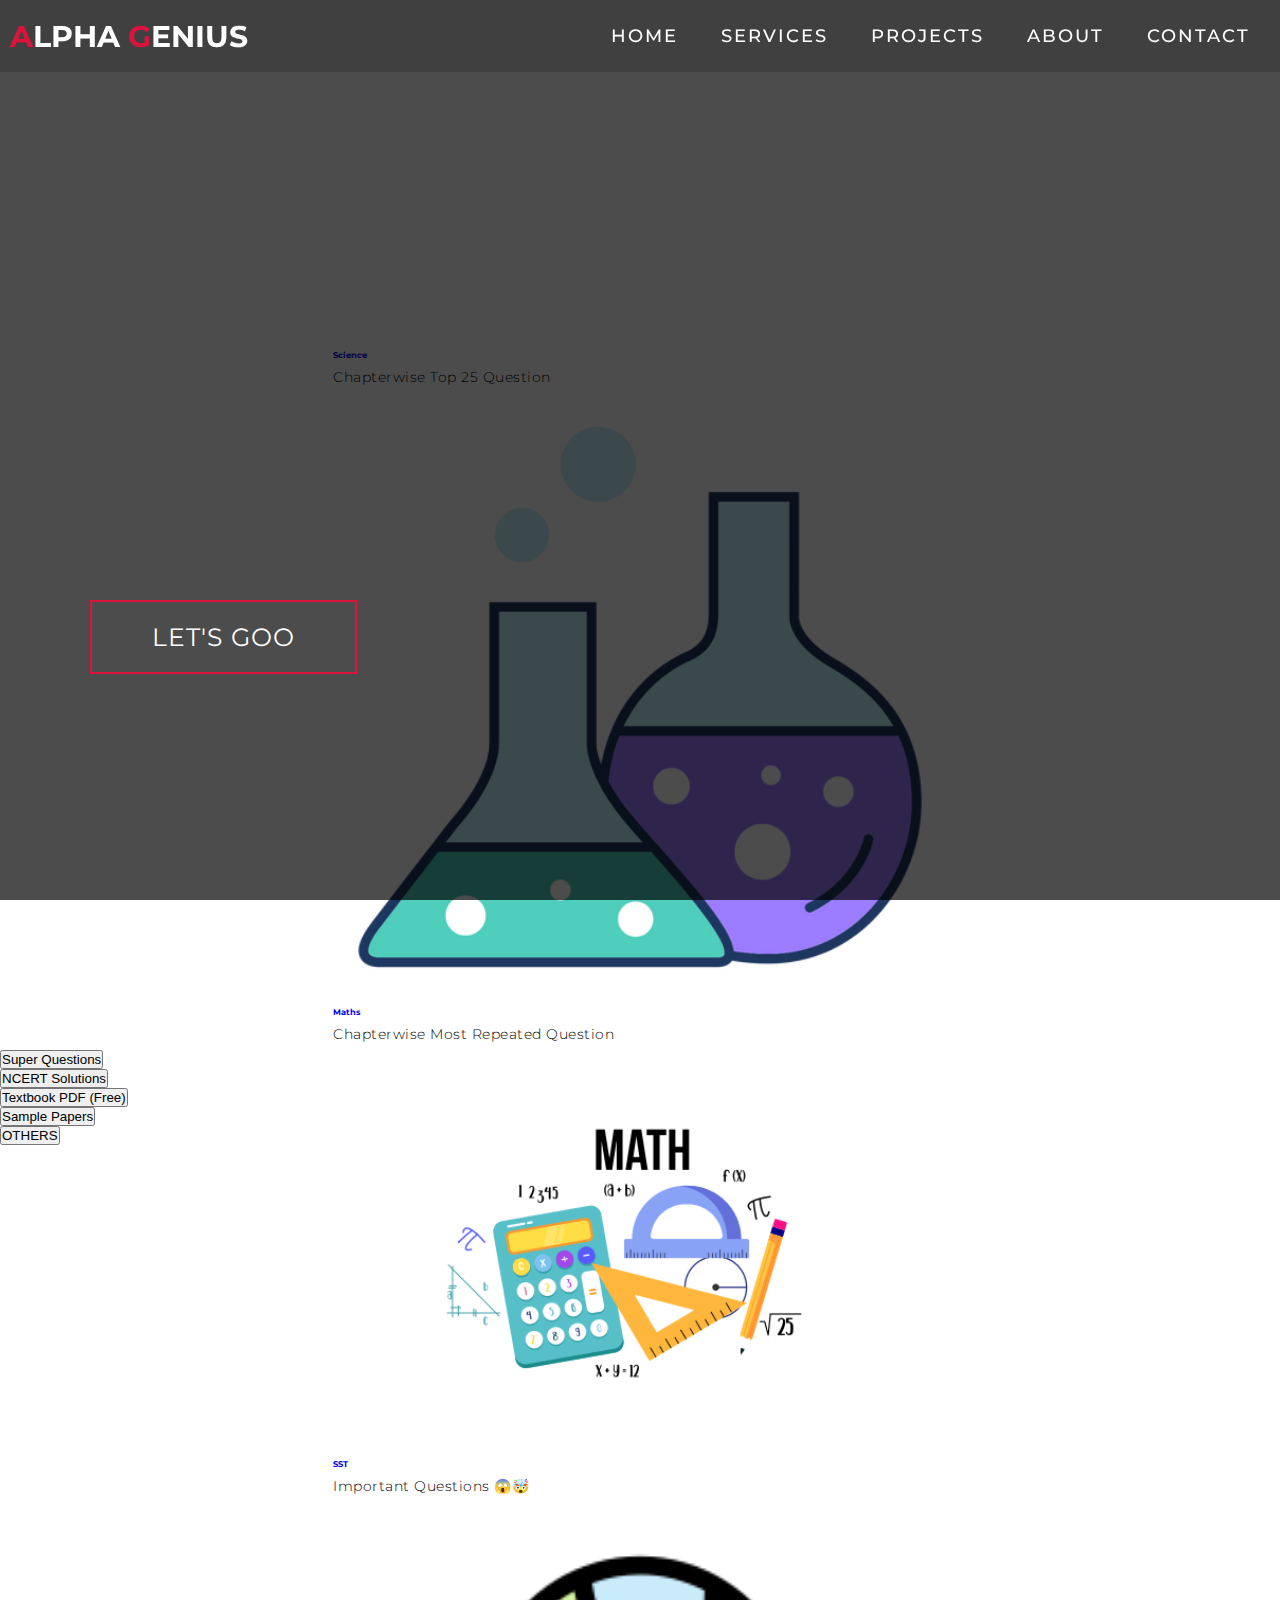
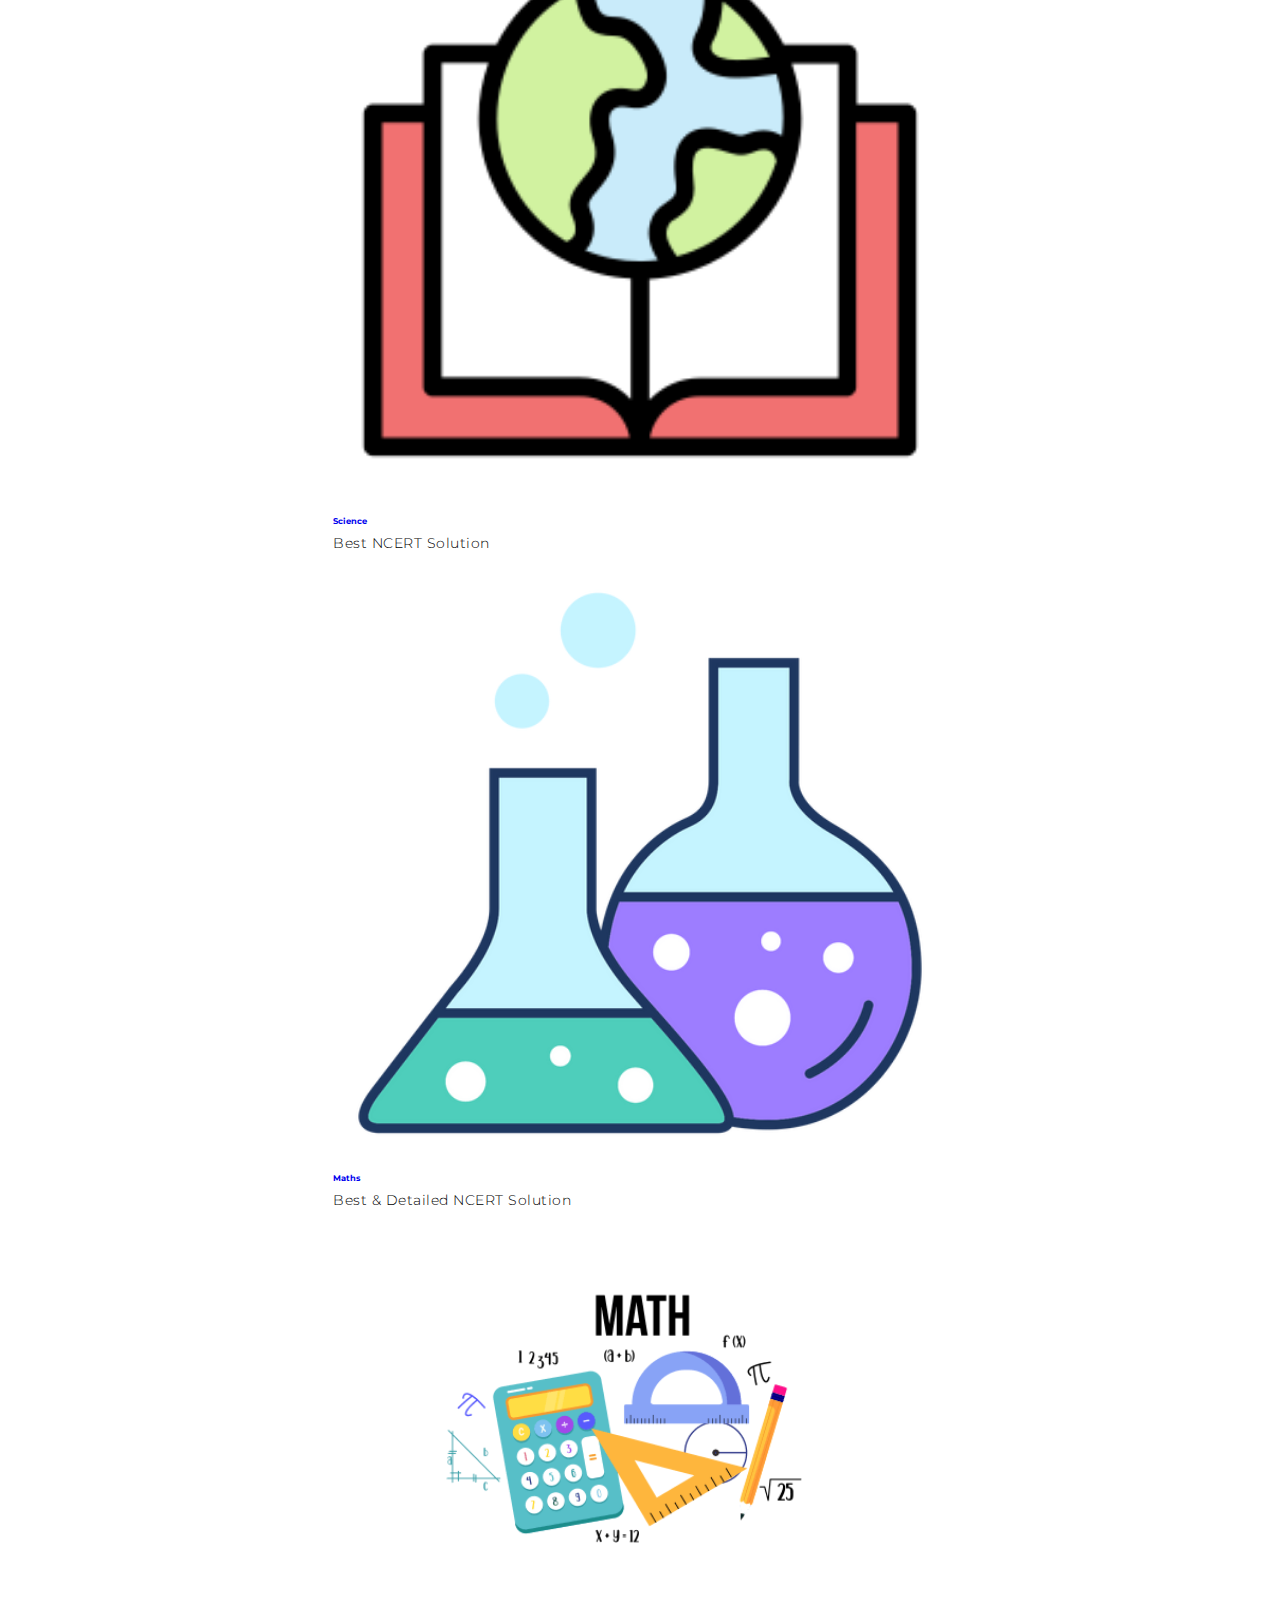
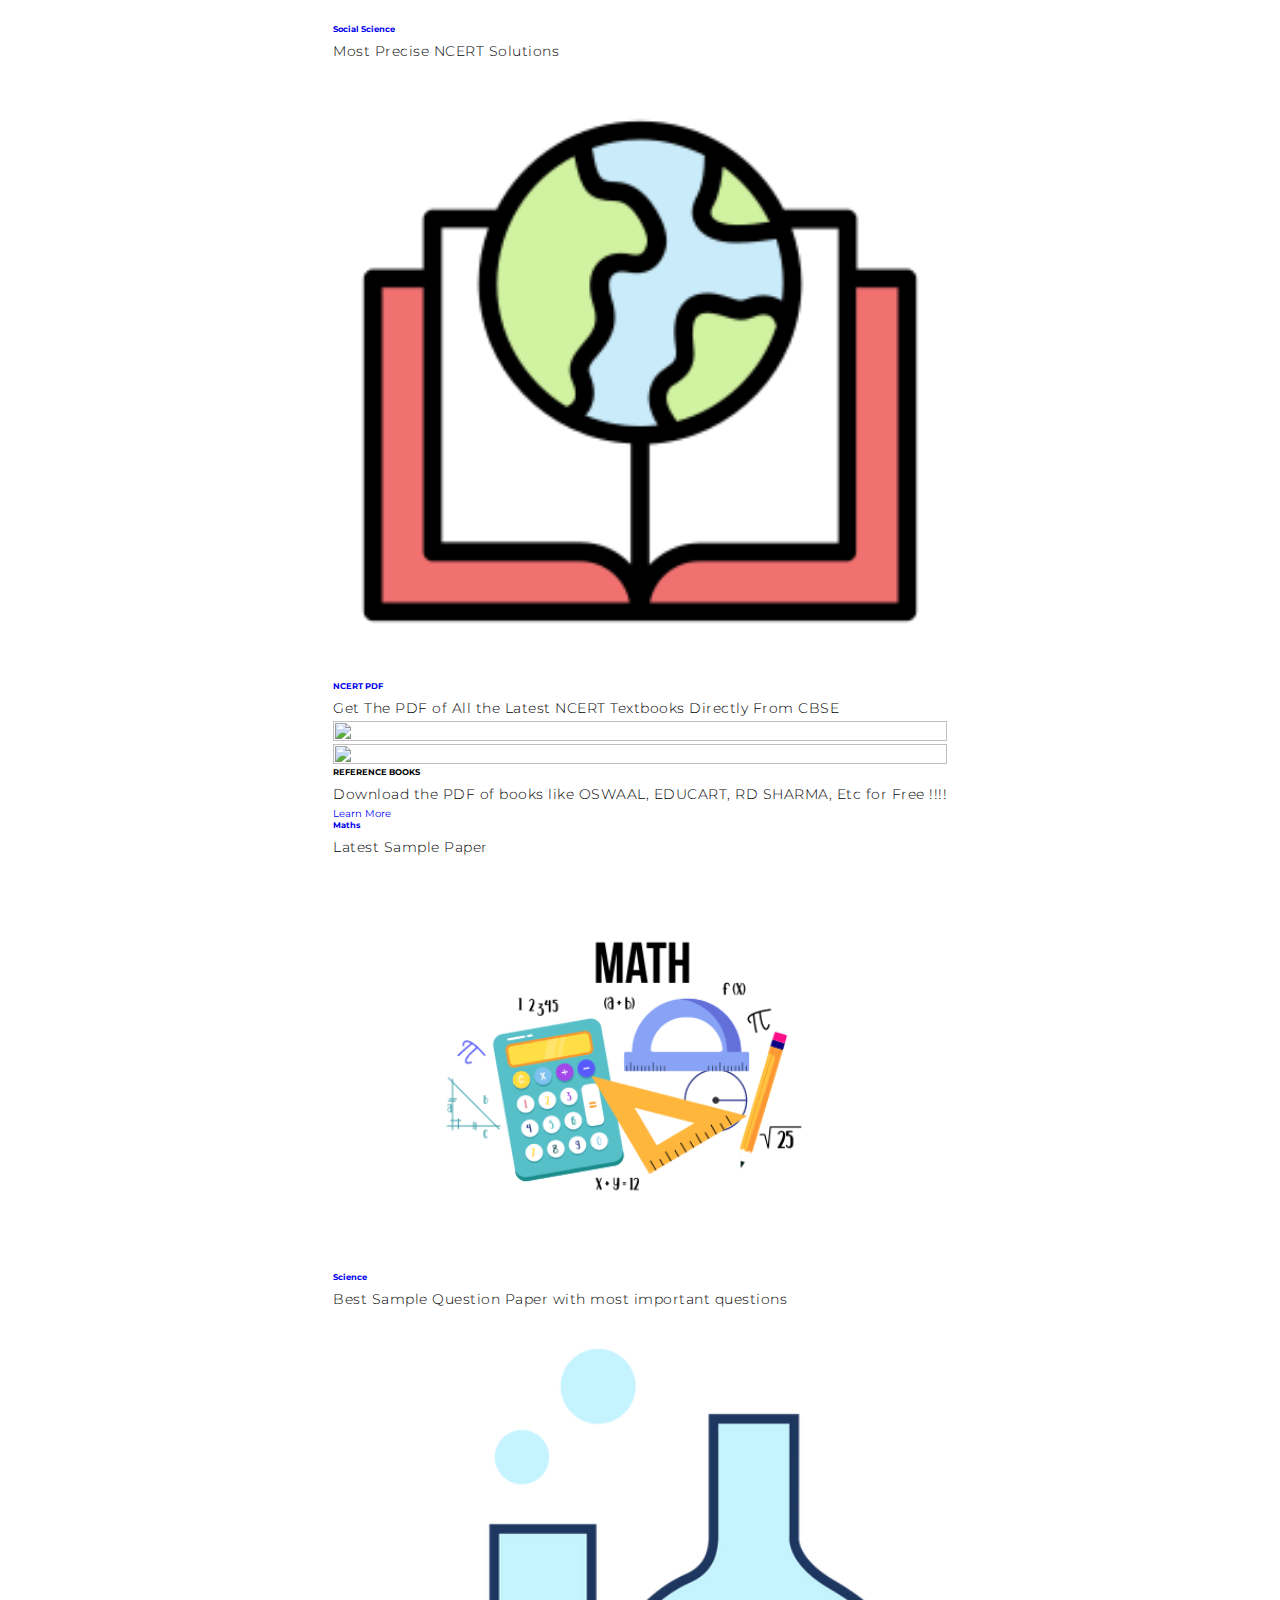
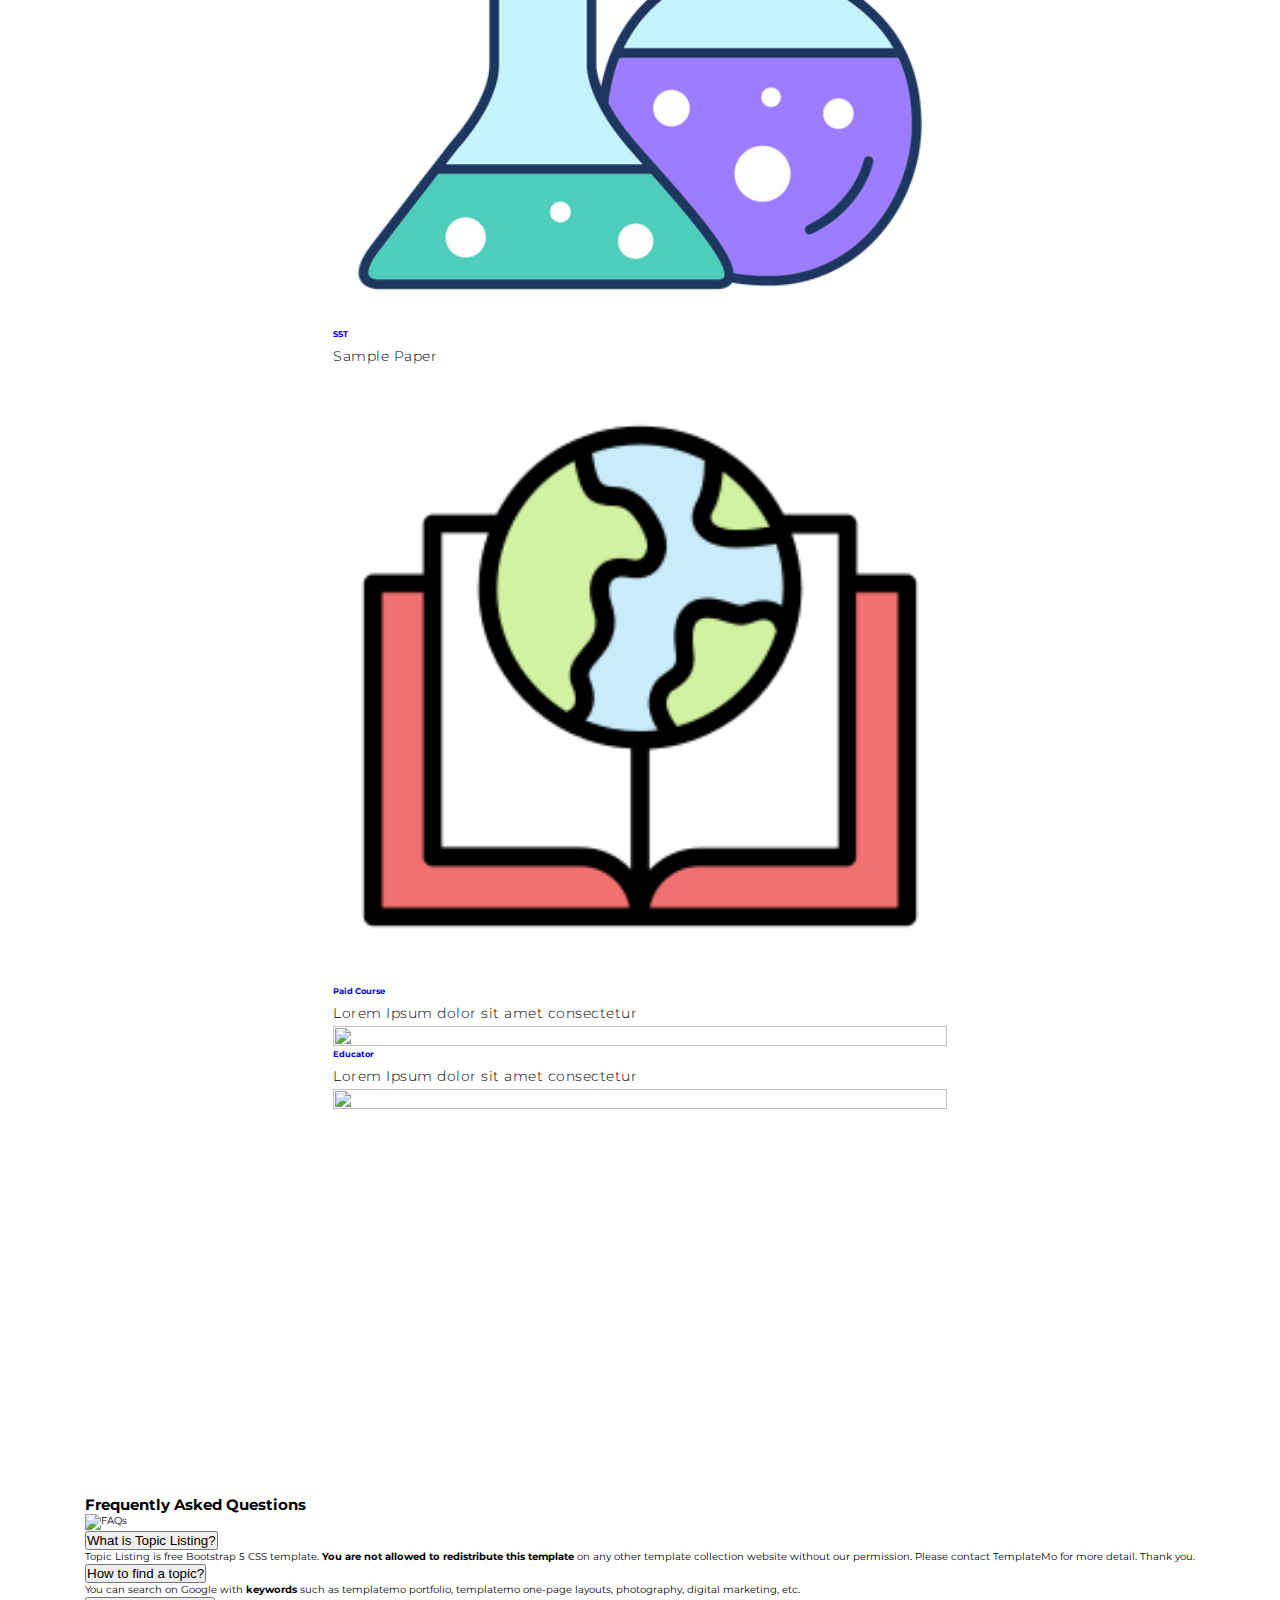
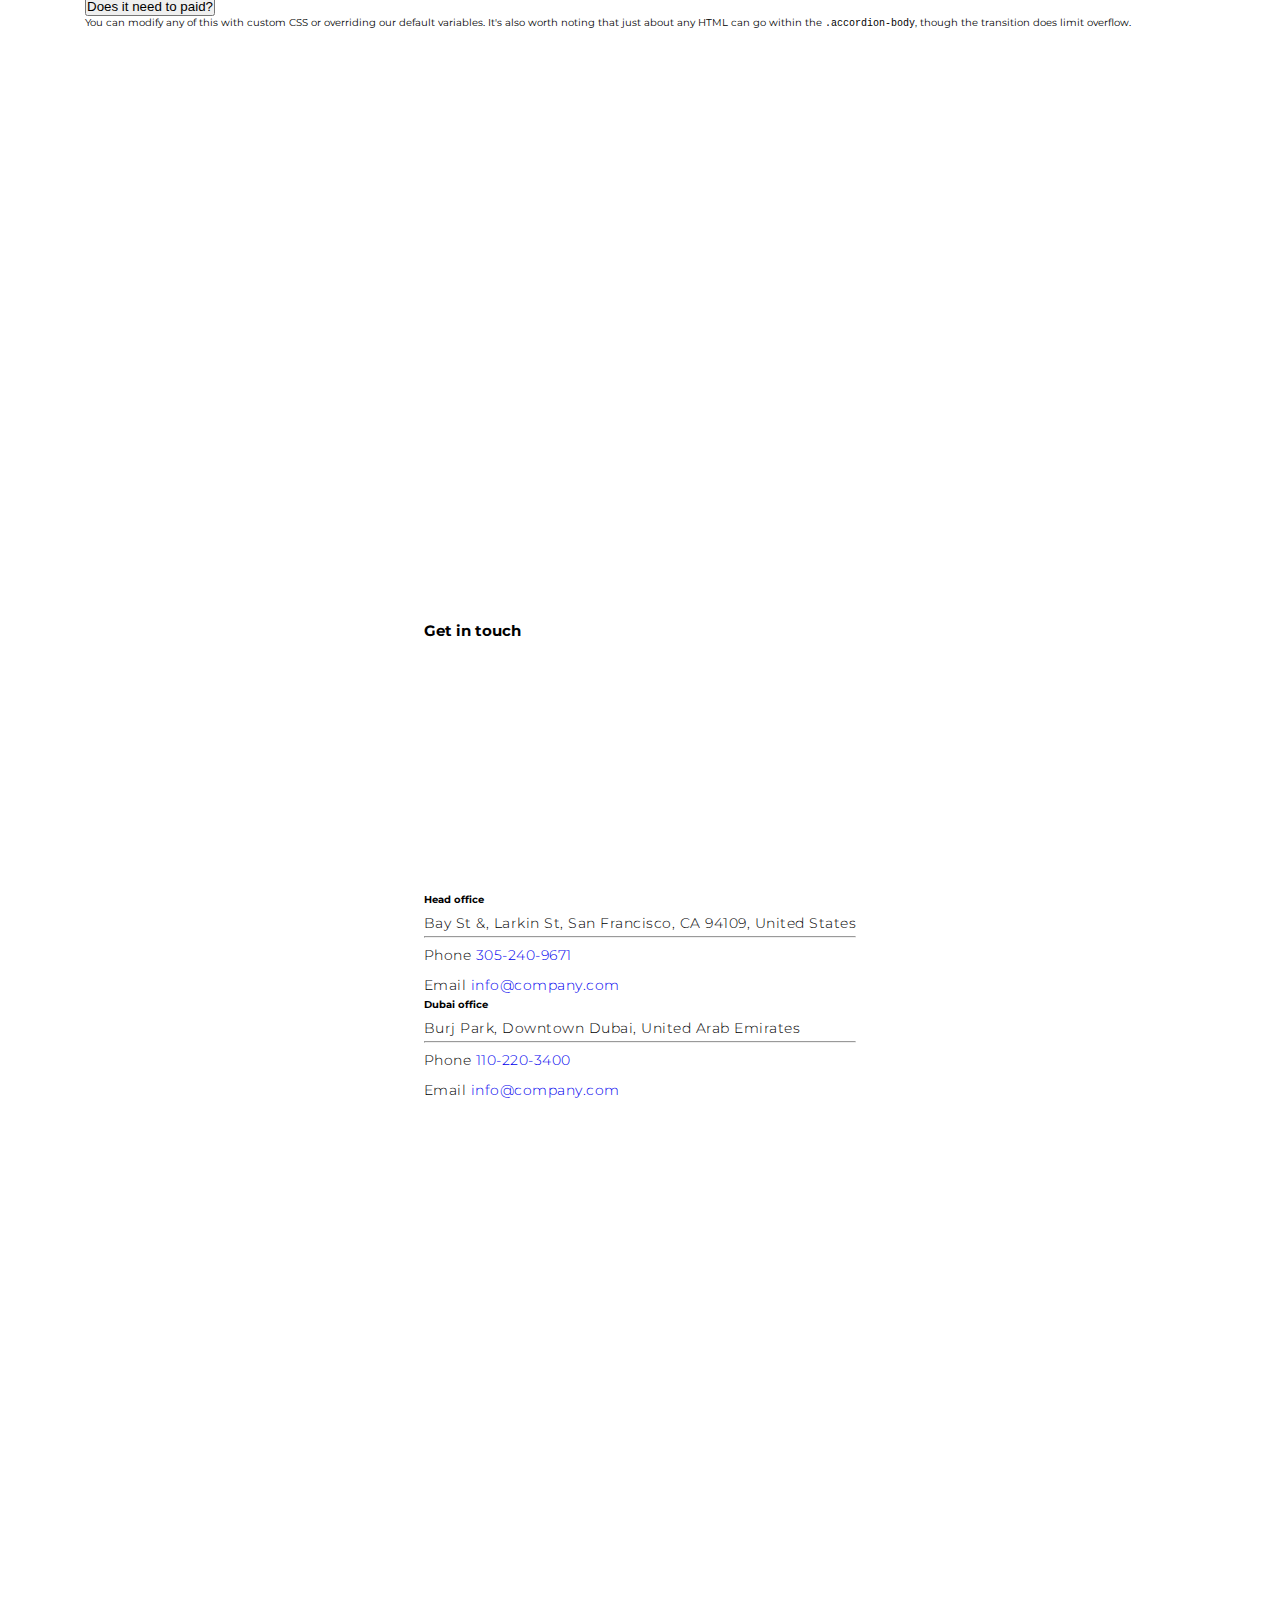
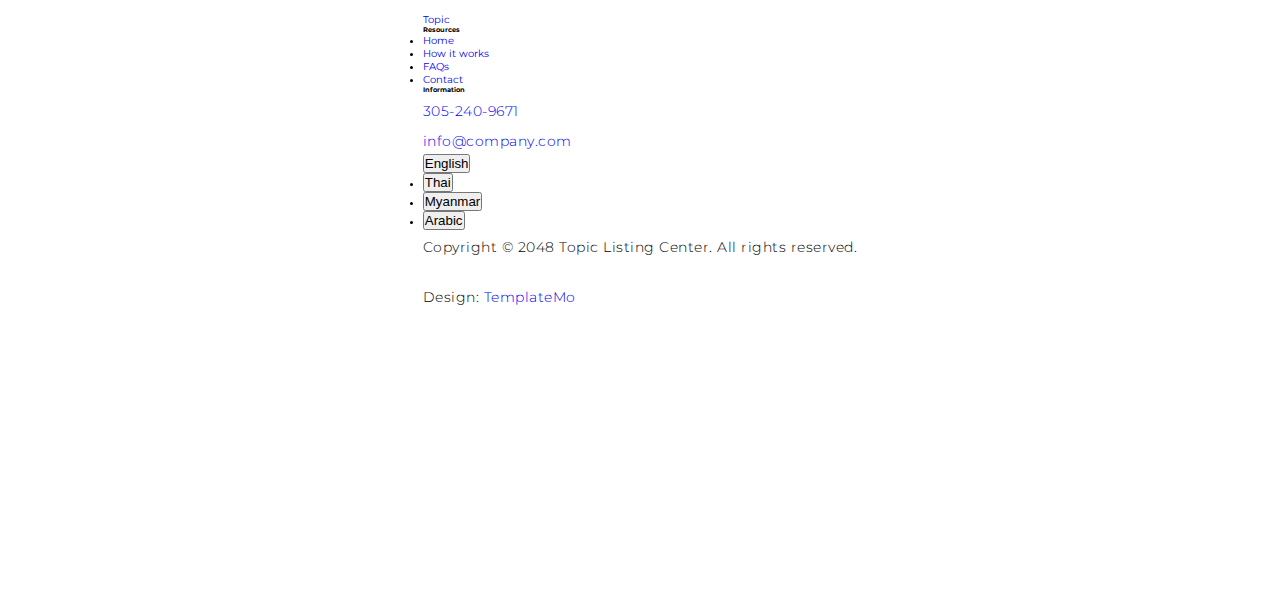
==== index.html @ 25fc7d6c "Add files via upload" ====
<!DOCTYPE html>
<html lang="en">

<head>


 <meta charset="utf-8">
        <meta name="viewport" content="width=device-width, initial-scale=1">

        <meta name="description" content="">
        <meta name="author" content="">

        <title>AlphaGenius v2</title>

        <!-- CSS FILES -->        
        <link rel="preconnect" href="https://fonts.googleapis.com">
        
        <link rel="preconnect" href="https://fonts.gstatic.com" crossorigin>

        <link href="https://fonts.googleapis.com/css2?family=Montserrat:wght@500;600;700&family=Open+Sans&display=swap" rel="stylesheet">
                        
        <link href="css/bootstrap.min.css" rel="stylesheet">

        <link href="css/bootstrap-icons.css" rel="stylesheet">

        <link href="css/templatemo-topic-listing.css" rel="stylesheet"> 


	<meta name="netpub_4acc8750f4addd28b0fa4de4ce93fc29" content="4acc8750f4addd28b0fa4de4ce93fc29_d7b4c7d244f390c4cdd12a63312f0ecd" />
  <!-- Google tag (gtag.js) -->
<script async src="https://www.googletagmanager.com/gtag/js?id=G-Y7M4FFGXMS"></script>
<script>
  window.dataLayer = window.dataLayer || [];
  function gtag(){dataLayer.push(arguments);}
  gtag('js', new Date());

  gtag('config', 'G-Y7M4FFGXMS');
</script>
  
  <script type="text/javascript">
	atOptions = {
		'key' : '06f4673c0ff24dac67eda1977c4ac34d',
		'format' : 'iframe',
		'height' : 60,
		'width' : 468,
		'params' : {}
	};
	document.write('<scr' + 'ipt type="text/javascript" src="http' + (location.protocol === 'https:' ? 's' : '') + '://www.profitabledisplaynetwork.com/06f4673c0ff24dac67eda1977c4ac34d/invoke.js"></scr' + 'ipt>');
</script>
  
  <script async src="https://pagead2.googlesyndication.com/pagead/js/adsbygoogle.js?client=ca-pub-6174716711005502"
     crossorigin="anonymous"></script>
  <meta charset="UTF-8">
  <meta name="viewport" content="width=device-width, initial-scale=1.0">
  <link rel="stylesheet" href="style.css">
  <title>My Website</title>
</head>

<body>
  <!-- Header -->
  <section id="header">
    <div class="header container">
      <div class="nav-bar">
        <div class="brand">
         
            <h1><span>A</span>lpha <span>G</span>enius</h1>
		    		  
           
          </a>
          </a>
        </div>
        <div class="nav-list">
          <div class="hamburger">
            <div class="bar"></div>
          </div>
          <ul>
            <li><a href="#hero" data-after="Home">Home</a></li>
            <li><a href="#services" data-after="Service">Services</a></li>
            <li><a href="#projects" data-after="Projects">Projects</a></li>
            <li><a href="#about" data-after="About">About</a></li>
            <li><a href="#contact" data-after="Contact">Contact</a></li>
          </ul>
        </div>
      </div>
    </div>
  </section>
  <!-- End Header -->


  <!-- Hero Section  -->
  <section id="hero">
    <div class="hero container">
      <div>
        <h1>Hello, <span></span></h1>
        <h1>Welcome To, <span></span></h1>
        <h1>Alpha Genius,<span></span></h1>
        <h1>Your Study Buddy <span></span></h1>
        <a href="#services" type="button" class="cta">Let's Goo</a>
 	     
      </div>
    </div>
  </section>
 <!-- End Hero Section  -->

<!-- Service Section -->

            <section class="explore-section section-padding" id="section_2"> 
                <div class="container">
                    <div class="row flex-column-reverse flex-md-row">

                        <div class="col-12 text-center">
                            <h2 class="mb-4" id="white1"></h1>
                        </div>

                    </div>
                </div>

                <div class="container-fluid">
                    <div class="row flex-column-reverse flex-md-row">
                        <ul class="nav nav-tabs" id="myTab" role="tablist">
                            <li class="nav-item" role="presentation">
                                <button class="nav-link active" id="design-tab" data-bs-toggle="tab" data-bs-target="#design-tab-pane" type="button" role="tab" aria-controls="design-tab-pane" aria-selected="true">Super Questions</button>
                            </li>

                            <li class="nav-item" role="presentation">
                                <button class="nav-link" id="marketing-tab" data-bs-toggle="tab" data-bs-target="#marketing-tab-pane" type="button" role="tab" aria-controls="marketing-tab-pane" aria-selected="false">NCERT Solutions</button>
                            </li>

                            <li class="nav-item" role="presentation">
                                <button class="nav-link" id="finance-tab" data-bs-toggle="tab" data-bs-target="#finance-tab-pane" type="button" role="tab" aria-controls="finance-tab-pane" aria-selected="false">Textbook PDF (Free)</button>
                            </li>

                            <li class="nav-item" role="presentation">
                                <button class="nav-link" id="music-tab" data-bs-toggle="tab" data-bs-target="#music-tab-pane" type="button" role="tab" aria-controls="music-tab-pane" aria-selected="false">Sample Papers</button>
                            </li>

                            <li class="nav-item" role="presentation">
                                <button class="nav-link" id="education-tab" data-bs-toggle="tab" data-bs-target="#education-tab-pane" type="button" role="tab" aria-controls="education-tab-pane" aria-selected="false">OTHERS</button>
                            </li>
                        </ul>
                    </div>
                </div>

                <div class="container">
                    <div class="row flex-column-reverse flex-md-row">

                        <div class="col-12">
                            <div class="tab-content" id="myTabContent">
                                <div class="tab-pane fade show active" id="design-tab-pane" role="tabpanel" aria-labelledby="design-tab" tabindex="0">
                                    <div class="row">
                                        <div class="col-lg-4 col-md-6 col-12 mb-4 mb-lg-0">
                                            <div class="custom-block bg-white shadow-lg">
                                                <a href="topics-detail.html">
                                                    <div class="d-flex">
                                                        <div>
                                                            <h5 class="mb-2">Science</h5>

                                                            <p class="mb-0">Chapterwise Top 25 Question</p>
                                                        </div>





                                                        <span class="badge bg-design rounded-pill ms-auto"></span>
                                                    </div>

                                                    <img src="science.png" height="200" class="custom-block-image img-fluid" alt="">
                                                </a>
                                            </div>
                                        </div>

                                        <div class="col-lg-4 col-md-6 col-12 mb-4 mb-lg-0">
                                            <div class="custom-block bg-white shadow-lg">
                                                <a href="topics-detail.html">
                                                    <div class="row flex-column-reverse flex-md-row">
                                                        <div>
                                                            <h5 class="mb-2">Maths</h5>

                                                                <p class="mb-0">Chapterwise Most Repeated Question</p>
                                                        </div>

                                                        <span class="badge bg-design rounded-pill ms-auto"></span>
                                                    </div>

                                                    <img src="maths.png" class="custom-block-image img-fluid" alt="">
                                                </a>
                                            </div>
                                        </div>

                                        <div class="col-lg-4 col-md-6 col-12">
                                            <div class="custom-block bg-white shadow-lg">
                                                <a href="topics-detail.html">
                                                    <div class="row flex-column-reverse flex-md-row">
                                                        <div>
                                                            <h5 class="mb-2">SST</h5>

                                                                <p class="mb-0">Important Questions 😱🤯</p>
                                                        </div>

                                                        <span class="badge bg-design rounded-pill ms-auto"></span>
                                                    </div>

                                                    <img src="sst.png" class="custom-block-image img-fluid" alt="">
                                                </a>
                                            </div>
                                        </div>
                                    </div>
                                </div>

                                <div class="tab-pane fade" id="marketing-tab-pane" role="tabpanel" aria-labelledby="marketing-tab" tabindex="0">
                                    <div class="row">
                                        <div class="col-lg-4 col-md-6 col-12 mb-4 mb-lg-3">
                                                <div class="custom-block bg-white shadow-lg">
                                                    <a href="topics-detail.html">
                                                        <div class="row flex-column-reverse flex-md-row">
                                                            <div>
                                                                <h5 class="mb-2">Science</h5>

                                                                <p class="mb-0">Best NCERT Solution</p>
                                                            </div>

                                                            <span class="badge bg-advertising rounded-pill ms-auto"></span>
                                                        </div>

                                                        <img src="science.png" class="custom-block-image img-fluid" alt="">
                                                    </a>
                                                </div>
                                            </div>

                                            <div class="col-lg-4 col-md-6 col-12 mb-4 mb-lg-3">
                                                <div class="custom-block bg-white shadow-lg">
                                                    <a href="topics-detail.html">
                                                        <div class="row flex-column-reverse flex-md-row">
                                                            <div>
                                                                <h5 class="mb-2">Maths</h5>

                                                                <p class="mb-0">Best & Detailed NCERT Solution</p>
                                                            </div>

                                                            <span class="badge bg-advertising rounded-pill ms-auto"></span>
                                                        </div>

                                                        <img src="maths.png" class="custom-block-image img-fluid" alt="">
                                                    </a>
                                                </div>
                                            </div>

                                            <div class="col-lg-4 col-md-6 col-12">
                                                <div class="custom-block bg-white shadow-lg">
                                                    <a href="topics-detail.html">
                                                        <div class="row flex-column-reverse flex-md-row">
                                                            <div>
                                                                <h5 class="mb-2">Social Science</h5>

                                                                <p class="mb-0">Most Precise NCERT Solutions</p>
                                                            </div>

                                                            <span class="badge bg-advertising rounded-pill ms-auto"></span>
                                                        </div>

                                                        <img src="sst.png" class="custom-block-image img-fluid" alt="">
                                                    </a>
                                                </div>
                                            </div>
                                        </div>
                                  </div>

                                <div class="tab-pane fade" id="finance-tab-pane" role="tabpanel" aria-labelledby="finance-tab" tabindex="0">   <div class="row">
                                        <div class="col-lg-6 col-md-6 col-12 mb-4 mb-lg-0">
                                            <div class="custom-block bg-white shadow-lg">
                                                <a href="topics-detail.html">
                                                    <div class="d-flex">
                                                        <div>
                                                            <h5 class="mb-2">NCERT PDF</h5>

                                                            <p class="mb-0">Get The PDF of All the Latest NCERT Textbooks Directly From CBSE </p>
                                                        </div>

                                                        <span class="badge bg-finance rounded-pill ms-auto"></span>
                                                    </div>

                                                    <img src="images/topics/undraw_Finance_re_gnv2.png" class="custom-block-image img-fluid" alt="">
                                                </a>
                                            </div>
                                        </div>

                                        <div class="col-lg-6 col-md-6 col-12">
                                            <div class="custom-block custom-block-overlay">
                                                <div class="d-flex flex-column h-100">
                                                    <img src="images/businesswoman-using-tablet-analysis-graph-company-finance-strategy-statistics-success-concept-planning-future-office-room.jpg" class="custom-block-image img-fluid" alt="">

                                                    <div class="custom-block-overlay-text d-flex">
                                                        <div>
                                                            <h5 class="text-white mb-2">REFERENCE BOOKS</h5>

                                                            <p class="text-white">Download the PDF of books like OSWAAL, EDUCART, RD SHARMA, Etc for Free !!!!</p>

                                                            <a href="topics-detail.html" class="btn custom-btn mt-2 mt-lg-3">Learn More</a>
                                                        </div>

                                                        
                                                        <a href="#" class="custom-icon bi-bookmark ms-auto"></a>
                                                    </div>

                                                    <div class="section-overlay"></div>
                                                </div>
                                            </div>
                                        </div>
                                    </div>
                                </div>

                                <div class="tab-pane fade" id="music-tab-pane" role="tabpanel" aria-labelledby="music-tab" tabindex="0">
                                    <div class="row">
                                        <div class="col-lg-4 col-md-6 col-12 mb-4 mb-lg-3">
                                            <div class="custom-block bg-white shadow-lg">
                                                <a href="topics-detail.html">
                                                    <div class="d-flex">
                                                        <div>
                                                            <h5 class="mb-2">Maths</h5>

                                                            <p class="mb-0">Latest Sample Paper</p>
                                                        </div>

                                                        <span class="badge bg-music rounded-pill ms-auto"></span>
                                                    </div>

                                                    <img src="maths.png" class="custom-block-image img-fluid" alt="">
                                                </a>
                                            </div>
                                        </div>

                                        <div class="col-lg-4 col-md-6 col-12 mb-4 mb-lg-3">
                                            <div class="custom-block bg-white shadow-lg">
                                                <a href="topics-detail.html">
                                                    <div class="d-flex">
                                                        <div>
                                                            <h5 class="mb-2">Science</h5>

                                                            <p class="mb-0">Best Sample Question Paper with most important questions</p>
                                                        </div>

                                                        <span class="badge bg-music rounded-pill ms-auto"></span>
                                                    </div>

                                                    <img src="science.png" class="custom-block-image img-fluid" alt="">
                                                </a>
                                            </div>
                                        </div>

                                        <div class="col-lg-4 col-md-6 col-12">
                                            <div class="custom-block bg-white shadow-lg">
                                                <a href="topics-detail.html">
                                                    <div class="d-flex">
                                                        <div>
                                                            <h5 class="mb-2">SST</h5>

                                                            <p class="mb-0">Sample Paper</p>
                                                        </div>

                                                        <span class="badge bg-music rounded-pill ms-auto"></span>
                                                    </div>

                                                    <img src="sst.png" class="custom-block-image img-fluid" alt="">
                                                </a>
                                            </div>
                                        </div>
                                    </div>
                                </div>

                                <div class="tab-pane fade" id="education-tab-pane" role="tabpanel" aria-labelledby="education-tab" tabindex="0">
                                    <div class="row">
                                        <div class="col-lg-6 col-md-6 col-12 mb-4 mb-lg-3">
                                            <div class="custom-block bg-white shadow-lg">
                                                <a href="topics-detail.html">
                                                    <div class="d-flex">
                                                        <div>
                                                            <h5 class="mb-2">Paid Course</h5>

                                                            <p class="mb-0">Lorem Ipsum dolor sit amet consectetur</p>
                                                        </div>

                                                        <span class="badge bg-education rounded-pill ms-auto"></span>
                                                    </div>

                                                    <img src="images/topics/undraw_Graduation_re_gthn.png" class="custom-block-image img-fluid" alt="">
                                                </a>
                                            </div>
                                        </div>

                                        <div class="col-lg-6 col-md-6 col-12">
                                            <div class="custom-block bg-white shadow-lg">
                                                <a href="topics-detail.html">
                                                    <div class="d-flex">
                                                        <div>
                                                            <h5 class="mb-2">Educator</h5>

                                                            <p class="mb-0">Lorem Ipsum dolor sit amet consectetur</p>
                                                        </div>

                                                        <span class="badge bg-education rounded-pill ms-auto"></span>
                                                    </div>

                                                    <img src="images/topics/undraw_Educator_re_ju47.png" class="custom-block-image img-fluid" alt="">
                                                </a>
                                            </div>
                                        </div>
                                    </div>
                                </div>
                            </div>

                    </div>
                </div>
            </section>

 <!-- End Service Section -->



           


            <section class="faq-section section-padding" id="section_4">
                <div class="container">
                    <div class="row">

                        <div class="col-lg-6 col-12">
                            <h2 class="mb-4">Frequently Asked Questions</h2>
                        </div>

                        <div class="clearfix"></div>

                        <div class="col-lg-5 col-12">
                            <img src="images/faq_graphic.jpg" class="img-fluid" alt="FAQs">
                        </div>

                        <div class="col-lg-6 col-12 m-auto">
                            <div class="accordion" id="accordionExample">
                                <div class="accordion-item">
                                    <h2 class="accordion-header" id="headingOne">
                                        <button class="accordion-button" type="button" data-bs-toggle="collapse" data-bs-target="#collapseOne" aria-expanded="true" aria-controls="collapseOne">
                                        What is Topic Listing?
                                        </button>
                                    </h2>

                                    <div id="collapseOne" class="accordion-collapse collapse show" aria-labelledby="headingOne" data-bs-parent="#accordionExample">
                                        <div class="accordion-body">
                                            Topic Listing is free Bootstrap 5 CSS template. <strong>You are not allowed to redistribute this template</strong> on any other template collection website without our permission. Please contact TemplateMo for more detail. Thank you.
                                        </div>
                                    </div>
                                </div>

                                <div class="accordion-item">
                                    <h2 class="accordion-header" id="headingTwo">
                                        <button class="accordion-button collapsed" type="button" data-bs-toggle="collapse" data-bs-target="#collapseTwo" aria-expanded="false" aria-controls="collapseTwo">
                                        How to find a topic?
                                    </button>
                                    </h2>

                                    <div id="collapseTwo" class="accordion-collapse collapse" aria-labelledby="headingTwo" data-bs-parent="#accordionExample">
                                        <div class="accordion-body">
                                            You can search on Google with <strong>keywords</strong> such as templatemo portfolio, templatemo one-page layouts, photography, digital marketing, etc.
                                        </div>
                                    </div>
                                </div>

                                <div class="accordion-item">
                                    <h2 class="accordion-header" id="headingThree">
                                        <button class="accordion-button collapsed" type="button" data-bs-toggle="collapse" data-bs-target="#collapseThree" aria-expanded="false" aria-controls="collapseThree">
                                        Does it need to paid?
                                    </button>
                                    </h2>

                                    <div id="collapseThree" class="accordion-collapse collapse" aria-labelledby="headingThree" data-bs-parent="#accordionExample">
                                        <div class="accordion-body">
                                            You can modify any of this with custom CSS or overriding our default variables. It's also worth noting that just about any HTML can go within the <code>.accordion-body</code>, though the transition does limit overflow.
                                        </div>
                                    </div>
                                </div>
                            </div>
                        </div>

                    </div>
                </div>
            </section>


            <section class="contact-section section-padding section-bg" id="section_5">
                <div class="container">
                    <div class="row">

                        <div class="col-lg-12 col-12 text-center">
                            <h2 class="mb-5">Get in touch</h2>
                        </div>

                        <div class="col-lg-5 col-12 mb-4 mb-lg-0">
                            <iframe class="google-map" src="https://www.google.com/maps/embed?pb=!1m18!1m12!1m3!1d2595.065641062665!2d-122.4230416990949!3d37.80335401520422!2m3!1f0!2f0!3f0!3m2!1i1024!2i768!4f13.1!3m3!1m2!1s0x80858127459fabad%3A0x808ba520e5e9edb7!2sFrancisco%20Park!5e1!3m2!1sen!2sth!4v1684340239744!5m2!1sen!2sth" width="100%" height="250" style="border:0;" allowfullscreen="" loading="lazy" referrerpolicy="no-referrer-when-downgrade"></iframe>
                        </div>

                        <div class="col-lg-3 col-md-6 col-12 mb-3 mb-lg- mb-md-0 ms-auto">
                            <h4 class="mb-3">Head office</h4>

                            <p>Bay St &amp;, Larkin St, San Francisco, CA 94109, United States</p>

                            <hr>

                            <p class="d-flex align-items-center mb-1">
                                <span class="me-2">Phone</span>

                                <a href="tel: 305-240-9671" class="site-footer-link">
                                    305-240-9671
                                </a>
                            </p>

                            <p class="d-flex align-items-center">
                                <span class="me-2">Email</span>

                                <a href="mailto:info@company.com" class="site-footer-link">
                                    info@company.com
                                </a>
                            </p>
                        </div>

                        <div class="col-lg-3 col-md-6 col-12 mx-auto">
                            <h4 class="mb-3">Dubai office</h4>

                            <p>Burj Park, Downtown Dubai, United Arab Emirates</p>

                            <hr>

                            <p class="d-flex align-items-center mb-1">
                                <span class="me-2">Phone</span>

                                <a href="tel: 110-220-3400" class="site-footer-link">
                                    110-220-3400
                                </a>
                            </p>

                            <p class="d-flex align-items-center">
                                <span class="me-2">Email</span>

                                <a href="mailto:info@company.com" class="site-footer-link">
                                    info@company.com
                                </a>
                            </p>
                        </div>

                    </div>
                </div>
            </section>
        </main>

<footer class="site-footer section-padding">
            <div class="container">
                <div class="row">

                    <div class="col-lg-3 col-12 mb-4 pb-2">
                        <a class="navbar-brand mb-2" href="index.html">
                            <i class="bi-back"></i>
                            <span>Topic</span>
                        </a>
                    </div>

                    <div class="col-lg-3 col-md-4 col-6">
                        <h6 class="site-footer-title mb-3">Resources</h6>

                        <ul class="site-footer-links">
                            <li class="site-footer-link-item">
                                <a href="#" class="site-footer-link">Home</a>
                            </li>

                            <li class="site-footer-link-item">
                                <a href="#" class="site-footer-link">How it works</a>
                            </li>

                            <li class="site-footer-link-item">
                                <a href="#" class="site-footer-link">FAQs</a>
                            </li>

                            <li class="site-footer-link-item">
                                <a href="#" class="site-footer-link">Contact</a>
                            </li>
                        </ul>
                    </div>

                    <div class="col-lg-3 col-md-4 col-6 mb-4 mb-lg-0">
                        <h6 class="site-footer-title mb-3">Information</h6>

                        <p class="text-white d-flex mb-1">
                            <a href="tel: 305-240-9671" class="site-footer-link">
                                305-240-9671
                            </a>
                        </p>

                        <p class="text-white d-flex">
                            <a href="mailto:info@company.com" class="site-footer-link">
                                info@company.com
                            </a>
                        </p>
                    </div>

                    <div class="col-lg-3 col-md-4 col-12 mt-4 mt-lg-0 ms-auto">
                        <div class="dropdown">
                            <button class="btn btn-secondary dropdown-toggle" type="button" data-bs-toggle="dropdown" aria-expanded="false">
                            English</button>

                            <ul class="dropdown-menu">
                                <li><button class="dropdown-item" type="button">Thai</button></li>

                                <li><button class="dropdown-item" type="button">Myanmar</button></li>

                                <li><button class="dropdown-item" type="button">Arabic</button></li>
                            </ul>
                        </div>

                        <p class="copyright-text mt-lg-5 mt-4">Copyright © 2048 Topic Listing Center. All rights reserved.
                        <br><br>Design: <a rel="nofollow" href="https://templatemo.com" target="_blank">TemplateMo</a></p>
                        
                    </div>

                </div>
            </div>
        </footer>


        <!-- JAVASCRIPT FILES -->
        <script src="js/jquery.min.js"></script>
        <script src="js/bootstrap.bundle.min.js"></script>
        <script src="js/jquery.sticky.js"></script>
        <script src="js/click-scroll.js"></script>
        <script src="js/custom.js"></script>

    </body>
</html>
---- style.css ----
@import 'https://fonts.googleapis.com/css?family=Montserrat:300, 400, 700&display=swap';
* {
	padding: 0;
	margin: 0;
	box-sizing: border-box;
}
html {
	font-size: 10px;
	font-family: 'Montserrat', sans-serif;
	scroll-behavior: smooth;
}
a {
	text-decoration: none;
}
.container {
	min-height: 100vh;
	width: 100%;
	display: flex;
	align-items: center;
	justify-content: center;
}
img {
	height: 100%;
	width: 100%;
	object-fit: cover;
}


#myTab {
margin-top: -750px;
margin-bottom: auto;
margin-left:auto;
margin-right:auto;
}

#myTabContent {
margin-bottom: auto;
margin-top: -795px;
margin-left:auto;
margin-right:auto;
}

#section_4 {
margin-bottom: auto;
margin-top: auto;
margin-left:auto;
margin-right:auto;
}












p {
	color: black;
	font-size: 1.4rem;
	margin-top: 5px;
	line-height: 2.5rem;
	font-weight: 300;
	letter-spacing: 0.05rem;
}
.section-title {
	font-size: 4rem;
	font-weight: 300;
	color: black;
	margin-bottom: 10px;
	text-transform: uppercase;
	letter-spacing: 0.2rem;
	text-align: center;
}
.section-title span {
	color: crimson;
}

.cta {
	display: inline-block;
	padding: 10px 30px;
	color: white;
	background-color: transparent;
	border: 2px solid crimson;
	font-size: 2rem;
	text-transform: uppercase;
	letter-spacing: 0.1rem;
	margin-top: 30px;
	transition: 0.3s ease;
	transition-property: background-color, color;
}
.cta:hover {
	color: white;
	background-color: crimson;
}
.brand h1 {
	font-size: 3rem;
	text-transform: uppercase;
	color: white;
}
.brand h1 span {
	color: crimson;
}
.brand h1 {
	font-size: 3rem;
	text-transform: uppercase;
	color: white;
}
.brand h1 span {
	color: crimson;
}

/* Header section */
#header {
	position: fixed;
	z-index: 1000;
	left: 0;
	top: 0;
	width: 100vw;
	height: auto;
}
#header .header {
	min-height: 8vh;
	background-color: rgba(31, 30, 30, 0.24);
	transition: 0.3s ease background-color;
}
#header .nav-bar {
	display: flex;
	align-items: center;
	justify-content: space-between;
	width: 100%;
	height: 100%;
	max-width: 1300px;
	padding: 0 10px;
}
#header .nav-list ul {
	list-style: none;
	position: absolute;
	background-color: rgb(31, 30, 30);
	width: 100vw;
	height: 100vh;
	left: 100%;
	top: 0;
	display: flex;
	flex-direction: column;
	justify-content: center;
	align-items: center;
	z-index: 1;
	overflow-x: hidden;
	transition: 0.5s ease left;
}
#header .nav-list ul.active {
	left: 0%;
}
#header .nav-list ul a {
	font-size: 2.5rem;
	font-weight: 500;
	letter-spacing: 0.2rem;
	text-decoration: none;
	color: white;
	text-transform: uppercase;
	padding: 20px;
	display: block;
}
#header .nav-list ul a::after {
	content: attr(data-after);
	position: absolute;
	top: 50%;
	left: 50%;
	transform: translate(-50%, -50%) scale(0);
	color: rgba(240, 248, 255, 0.021);
	font-size: 13rem;
	letter-spacing: 50px;
	z-index: -1;
	transition: 0.3s ease letter-spacing;
}
#header .nav-list ul li:hover a::after {
	transform: translate(-50%, -50%) scale(1);
	letter-spacing: initial;
}
#header .nav-list ul li:hover a {
	color: crimson;
}
#header .hamburger {
	height: 60px;
	width: 60px;
	display: inline-block;
	border: 3px solid white;
	border-radius: 50%;
	position: relative;
	display: flex;
	align-items: center;
	justify-content: center;
	z-index: 100;
	cursor: pointer;
	transform: scale(0.8);
	margin-right: 20px;
}
#header .hamburger:after {
	position: absolute;
	content: '';
	height: 100%;
	width: 100%;
	border-radius: 50%;
	border: 3px solid white;
	animation: hamburger_puls 1s ease infinite;
}
#header .hamburger .bar {
	height: 2px;
	width: 30px;
	position: relative;
	background-color: white;
	z-index: -1;
}
#header .hamburger .bar::after,
#header .hamburger .bar::before {
	content: '';
	position: absolute;
	height: 100%;
	width: 100%;
	left: 0;
	background-color: white;
	transition: 0.3s ease;
	transition-property: top, bottom;
}
#header .hamburger .bar::after {
	top: 8px;
}
#header .hamburger .bar::before {
	bottom: 8px;
}
#header .hamburger.active .bar::before {
	bottom: 0;
}
#header .hamburger.active .bar::after {
	top: 0;
}
/* End Header section */

/* Hero Section */
#hero {
	background-image: url(./img/hero-bg.png);
	background-size: cover;
	background-position: top center;
	position: relative;
	z-index: 1;
}
#hero::after {
	content: '';
	position: absolute;
	left: 0;
	top: 0;
	height: 100%;
	width: 100%;
	background-color: black;
	opacity: 0.7;
	z-index: -1;
}
#hero .hero {
	max-width: 1200px;
	margin: 0 auto;
	padding: 0 50px;
	justify-content: flex-start;
}
#hero h1 {
	display: block;
	width: fit-content;
	font-size: 4rem;
	position: relative;
	color: transparent;
	animation: text_reveal 0.5s ease forwards;
	animation-delay: 1s;
}
#hero h1:nth-child(1) {
	animation-delay: 1s;
}
#hero h1:nth-child(2) {
	animation-delay: 2s;
}
#hero h1:nth-child(3) {
	animation: text_reveal_name 0.5s ease forwards;
	animation-delay: 3s;
}
#hero h1 span {
	position: absolute;
	top: 0;
	left: 0;
	height: 100%;
	width: 0;
	background-color: crimson;
	animation: text_reveal_box 1s ease;
	animation-delay: 0.5s;
}
#hero h1:nth-child(1) span {
	animation-delay: 0.5s;
}
#hero h1:nth-child(2) span {
	animation-delay: 1.5s;
}
#hero h1:nth-child(3) span {
	animation-delay: 2.5s;
}

/* End Hero Section */

/* Services Section */
#services .services {
	flex-direction: column;
	text-align: center;
	max-width: 1500px;
	margin: 0 auto;
	padding: 100px 0;
}
#services .service-top {
	max-width: 500px;
	margin: 0 auto;
}
#services .service-bottom {
	display: flex;
	align-items: center;
	justify-content: center;
	flex-wrap: wrap;
	margin-top: 50px;
}
#services .service-item {
	flex-basis: 80%;
	display: flex;
	align-items: flex-start;
	justify-content: center;
	flex-direction: column;
	padding: 30px;
	border-radius: 10px;
	background-image: url(./img/img-1.png);
	background-size: cover;
	margin: 10px 5%;
	position: relative;
	z-index: 1;
	overflow: hidden;
}
#services .service-item::after {
	content: '';
	position: absolute;
	left: 0;
	top: 0;
	height: 100%;
	width: 100%;
	background-image: linear-gradient(60deg, #29323c 0%, #485563 100%);
	opacity: 0.9;
	z-index: -1;
}
#services .service-bottom .icon {
	height: 80px;
	width: 80px;
	margin-bottom: 20px;
}
#services .service-item h2 {
	font-size: 2rem;
	color: white;
	margin-bottom: 10px;
	text-transform: uppercase;
}
#services .service-item p {
	color: white;
	text-align: left;
}
/* End Services Section */

/* Projects section */
#projects .projects {
	flex-direction: column;
	max-width: 1200px;
	margin: 0 auto;
	padding: 100px 0;
}
#projects .projects-header h1 {
	margin-bottom: 50px;
}
#projects .all-projects {
	display: flex;
	align-items: center;
	justify-content: center;
	flex-direction: column;
}
#projects .project-item {
	display: flex;
	align-items: center;
	justify-content: center;
	flex-direction: column;
	width: 80%;
	margin: 20px auto;
	overflow: hidden;
	border-radius: 10px;
}
#projects .project-info {
	padding: 30px;
	flex-basis: 50%;
	height: 100%;
	display: flex;
	align-items: flex-start;
	justify-content: center;
	flex-direction: column;
	background-image: linear-gradient(60deg, #29323c 0%, #485563 100%);
	color: white;
}
#projects .project-info h1 {
	font-size: 4rem;
	font-weight: 500;
}
#projects .project-info h2 {
	font-size: 1.8rem;
	font-weight: 500;
	margin-top: 10px;
}
#projects .project-info p {
	color: white;
}
#projects .project-img {
	flex-basis: 50%;
	height: 300px;
	overflow: hidden;
	position: relative;
}
#projects .project-img:after {
	content: '';
	position: absolute;
	left: 0;
	top: 0;
	height: 100%;
	width: 100%;
	background-image: linear-gradient(60deg, #29323c 0%, #485563 100%);
	opacity: 0.7;
}
#projects .project-img img {
	transition: 0.3s ease transform;
}
#projects .project-item:hover .project-img img {
	transform: scale(1.1);
}
/* End Projects section */

/* About Section */
#about .about {
	flex-direction: column-reverse;
	text-align: center;
	max-width: 1200px;
	margin: 0 auto;
	padding: 100px 20px;
}
#about .col-left {
	width: 250px;
	height: 360px;
}
#about .col-right {
	width: 100%;
}
#about .col-right h2 {
	font-size: 1.8rem;
	font-weight: 500;
	letter-spacing: 0.2rem;
	margin-bottom: 10px;
}
#about .col-right p {
	margin-bottom: 20px;
}
#about .col-right .cta {
	color: black;
	margin-bottom: 50px;
	padding: 10px 20px;
	font-size: 2rem;
}
#about .col-left .about-img {
	height: 100%;
	width: 100%;
	position: relative;
	border: 10px solid white;
}
#about .col-left .about-img::after {
	content: '';
	position: absolute;
	left: -33px;
	top: 19px;
	height: 98%;
	width: 98%;
	border: 7px solid crimson;
	z-index: -1;
}
/* End About Section */

/* contact Section */
#contact .contact {
	flex-direction: column;
	max-width: 1200px;
	margin: 0 auto;
	width: 90%;
}
#contact .contact-items {
	/* max-width: 400px; */
	width: 100%;
}
#contact .contact-item {
	width: 80%;
	padding: 20px;
	text-align: center;
	border-radius: 10px;
	padding: 30px;
	margin: 30px;
	display: flex;
	justify-content: center;
	align-items: center;
	flex-direction: column;
	box-shadow: 0px 0px 18px 0 #0000002c;
	transition: 0.3s ease box-shadow;
}
#contact .contact-item:hover {
	box-shadow: 0px 0px 5px 0 #0000002c;
}
#contact .icon {
	width: 70px;
	margin: 0 auto;
	margin-bottom: 10px;
}
#contact .contact-info h1 {
	font-size: 2.5rem;
	font-weight: 500;
	margin-bottom: 5px;
}
#contact .contact-info h2 {
	font-size: 1.3rem;
	line-height: 2rem;
	font-weight: 500;
}
/*End contact Section */

/* Footer */
#footer {
	background-image: linear-gradient(60deg, #29323c 0%, #485563 100%);
}
#footer .footer {
	min-height: 200px;
	flex-direction: column;
	padding-top: 50px;
	padding-bottom: 10px;
}
#footer h2 {
	color: white;
	font-weight: 500;
	font-size: 1.8rem;
	letter-spacing: 0.1rem;
	margin-top: 10px;
	margin-bottom: 10px;
}
#footer .social-icon {
	display: flex;
	margin-bottom: 30px;
}
#footer .social-item {
	height: 50px;
	width: 50px;
	margin: 0 5px;
}
#footer .social-item img {
	filter: grayscale(1);
	transition: 0.3s ease filter;
}
#footer .social-item:hover img {
	filter: grayscale(0);
}
#footer p {
	color: white;
	font-size: 1.3rem;
}
/* End Footer */

/* Keyframes */
@keyframes hamburger_puls {
	0% {
		opacity: 1;
		transform: scale(1);
	}
	100% {
		opacity: 0;
		transform: scale(1.4);
	}
}
@keyframes text_reveal_box {
	50% {
		width: 100%;
		left: 0;
	}
	100% {
		width: 0;
		left: 100%;
	}
}
@keyframes text_reveal {
	100% {
		color: white;
	}
}
@keyframes text_reveal_name {
	100% {
		color: crimson;
		font-weight: 500;
	}
}
/* End Keyframes */

/* Media Query For Tablet */
@media only screen and (min-width: 768px) {
	.cta {
		font-size: 2.5rem;
		padding: 20px 60px;
	}
	h1.section-title {
		font-size: 6rem;
	}

	/* Hero */
	#hero h1 {
		font-size: 7rem;
	}
	/* End Hero */

	/* Services Section */
	#services .service-bottom .service-item {
		flex-basis: 45%;
		margin: 2.5%;
	}
	/* End Services Section */

	/* Project */
	#projects .project-item {
		flex-direction: row;
	}
	#projects .project-item:nth-child(even) {
		flex-direction: row-reverse;
	}
	#projects .project-item {
		height: 400px;
		margin: 0;
		width: 100%;
		border-radius: 0;
	}
	#projects .all-projects .project-info {
		height: 100%;
	}
	#projects .all-projects .project-img {
		height: 100%;
	}
	/* End Project */

	/* About */
	#about .about {
		flex-direction: row;
	}
	#about .col-left {
		width: 600px;
		height: 400px;
		padding-left: 60px;
	}
	#about .about .col-left .about-img::after {
		left: -45px;
		top: 34px;
		height: 98%;
		width: 98%;
		border: 10px solid crimson;
	}
	#about .col-right {
		text-align: left;
		padding: 30px;
	}
	#about .col-right h1 {
		text-align: left;
	}
	/* End About */

	/* contact  */
	#contact .contact {
		flex-direction: column;
		padding: 100px 0;
		align-items: center;
		justify-content: center;
		min-width: 20vh;
	}
	#contact .contact-items {
		width: 100%;
		display: flex;
		flex-direction: row;
		justify-content: space-evenly;
		margin: 0;
	}
	#contact .contact-item {
		width: 30%;
		margin: 0;
		flex-direction: row;
	}
	#contact .contact-item .icon {
		height: 100px;
		width: 100px;
	}
	#contact .contact-item .icon img {
		object-fit: contain;
	}
	#contact .contact-item .contact-info {
		width: 100%;
		text-align: left;
		padding-left: 20px;
	}
	/* End contact  */
}
/* End Media Query For Tablet */

/* Media Query For Desktop */
@media only screen and (min-width: 1200px) {
	/* header */
	#header .hamburger {
		display: none;
	}
	#header .nav-list ul {
		position: initial;
		display: block;
		height: auto;
		width: fit-content;
		background-color: transparent;
	}
	#header .nav-list ul li {
		display: inline-block;
	}
	#header .nav-list ul li a {
		font-size: 1.8rem;
	}
	#header .nav-list ul a:after {
		display: none;
	}
	/* End header */

	#services .service-bottom .service-item {
		flex-basis: 22%;
		margin: 1.5%;
	}
}
/* End  Media Query For Desktop */
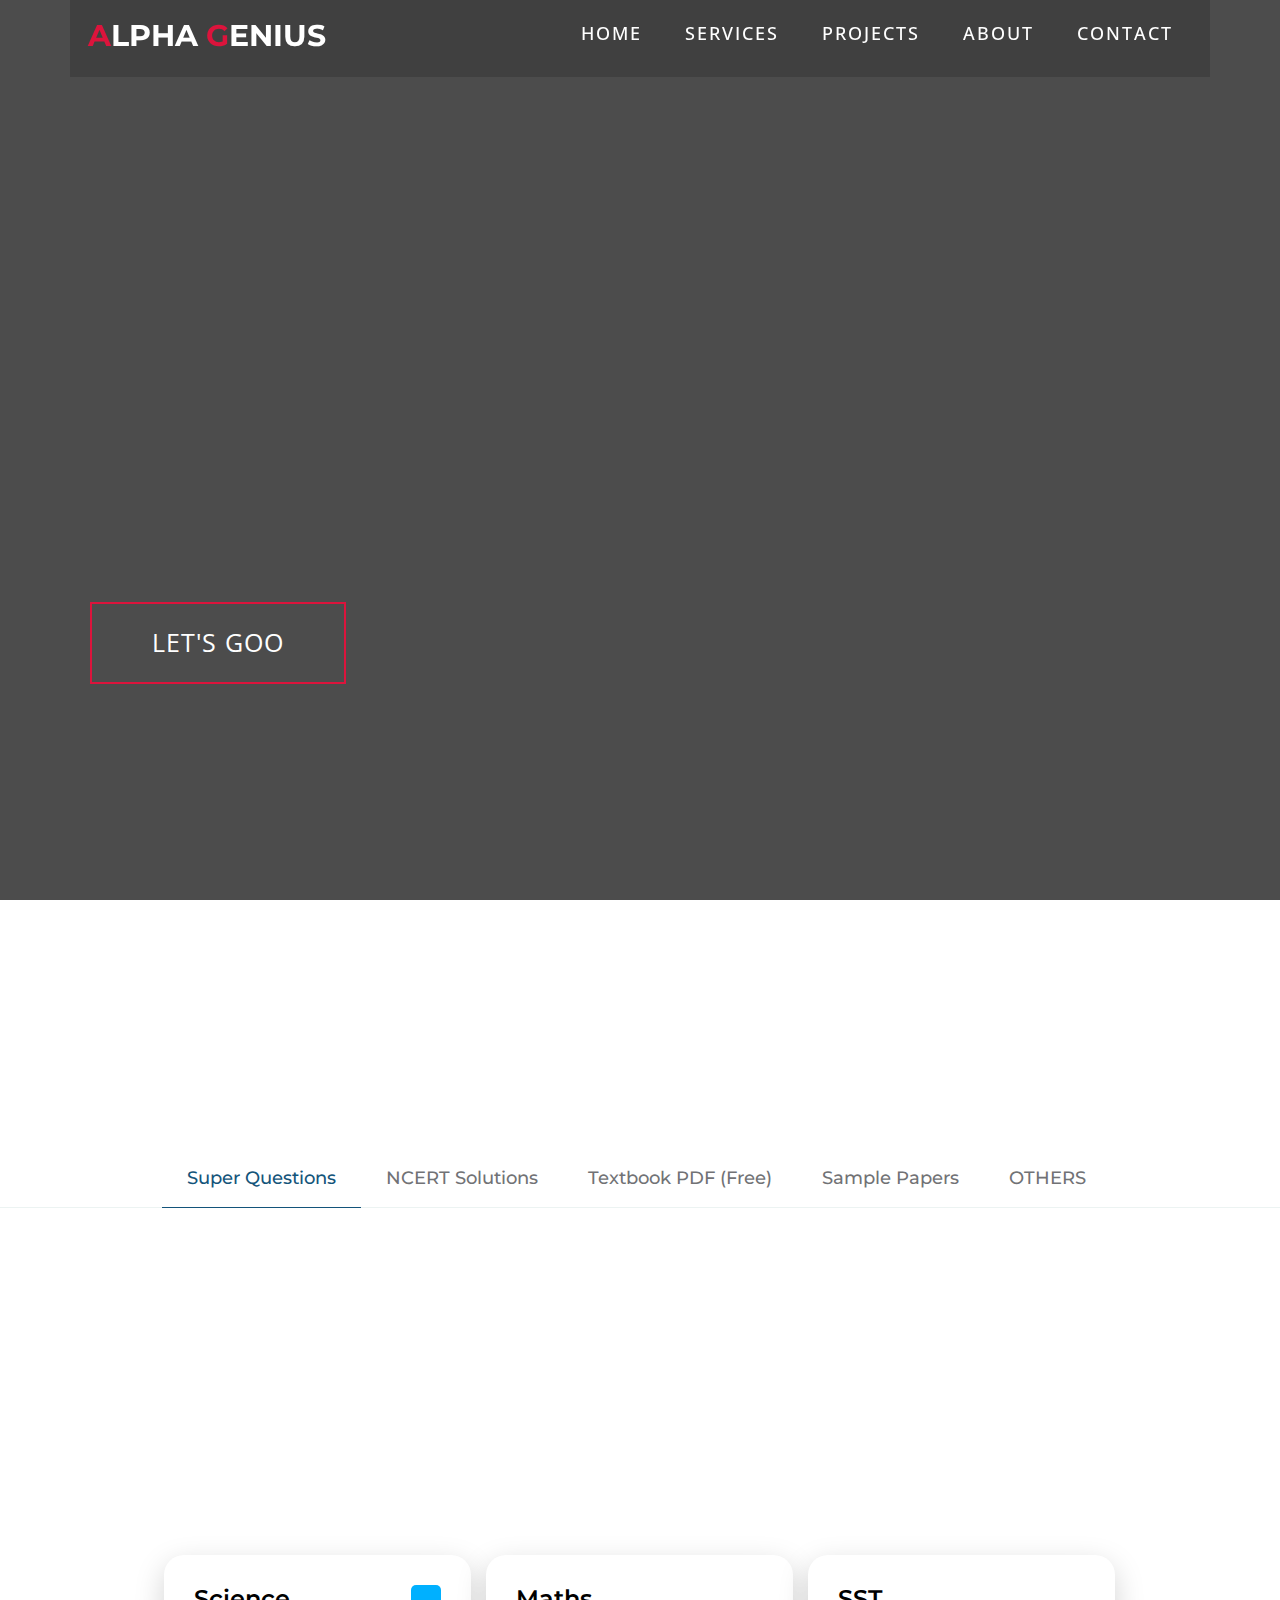
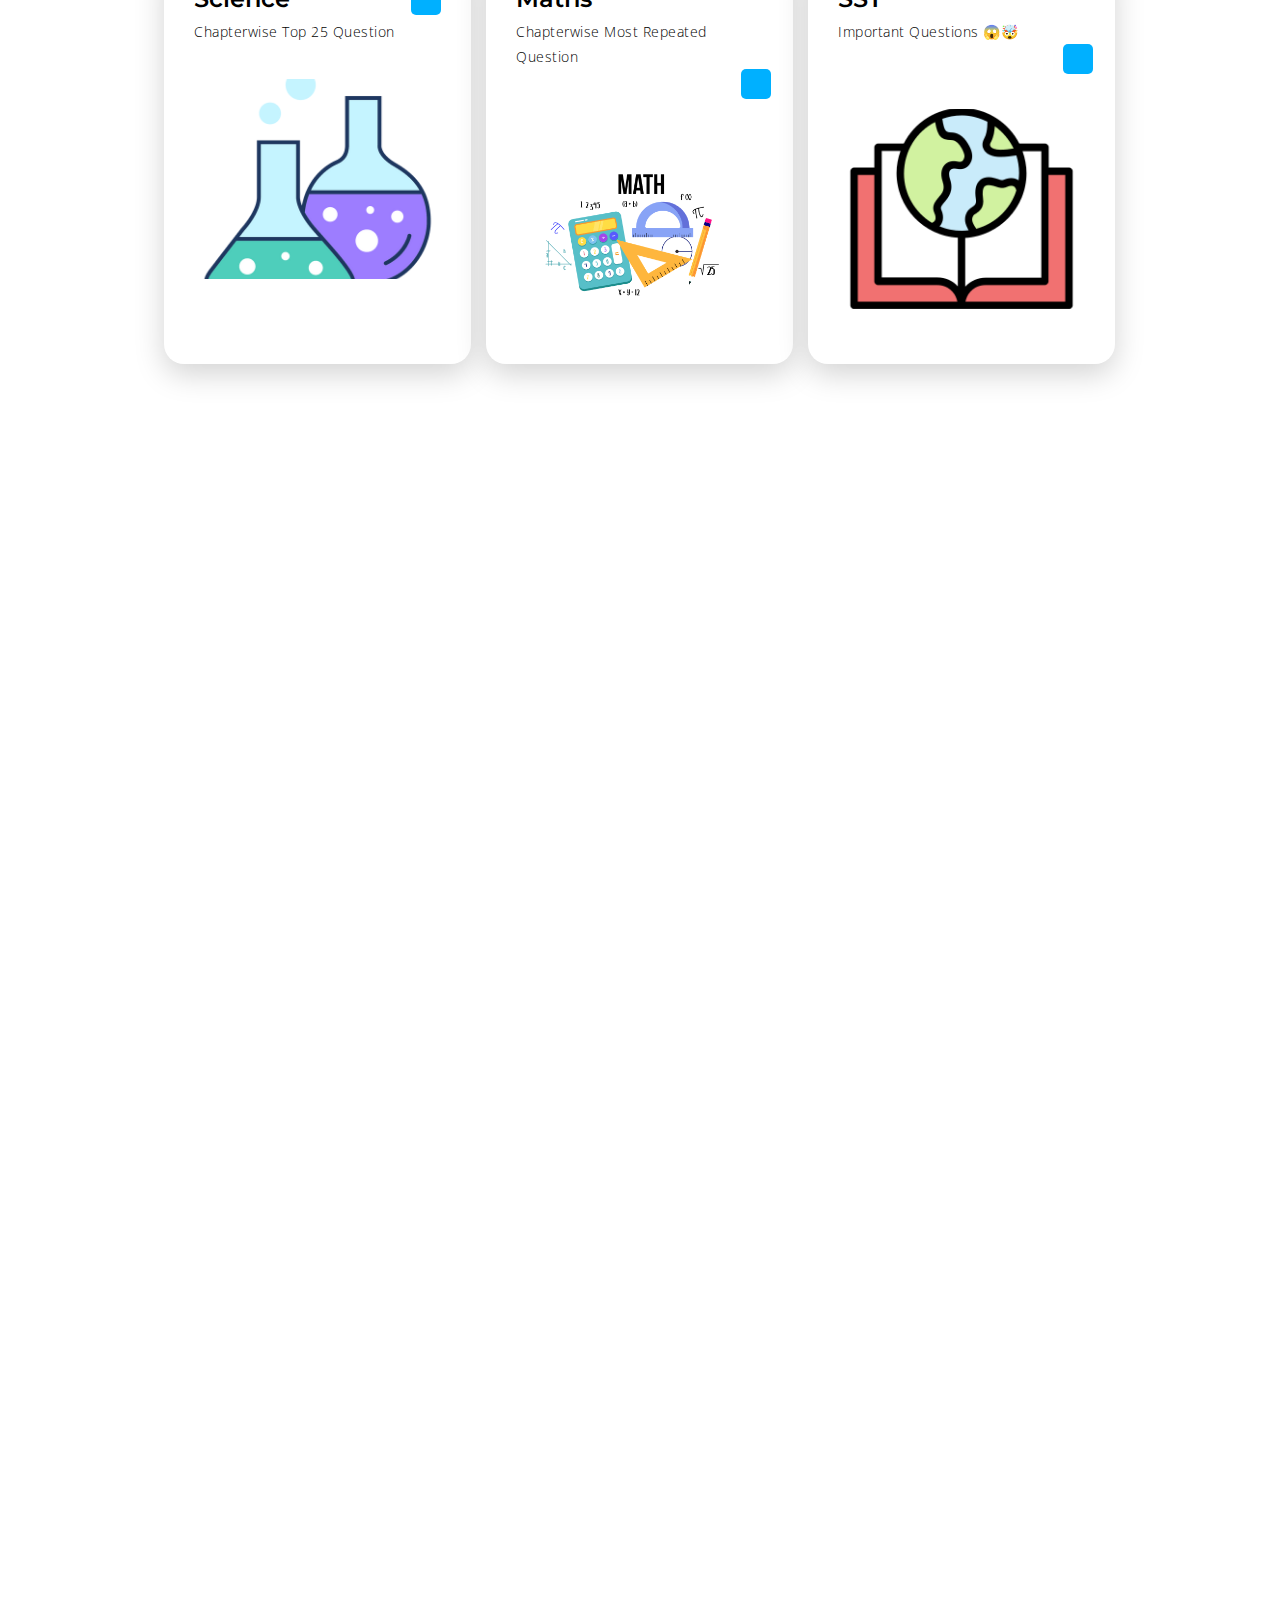
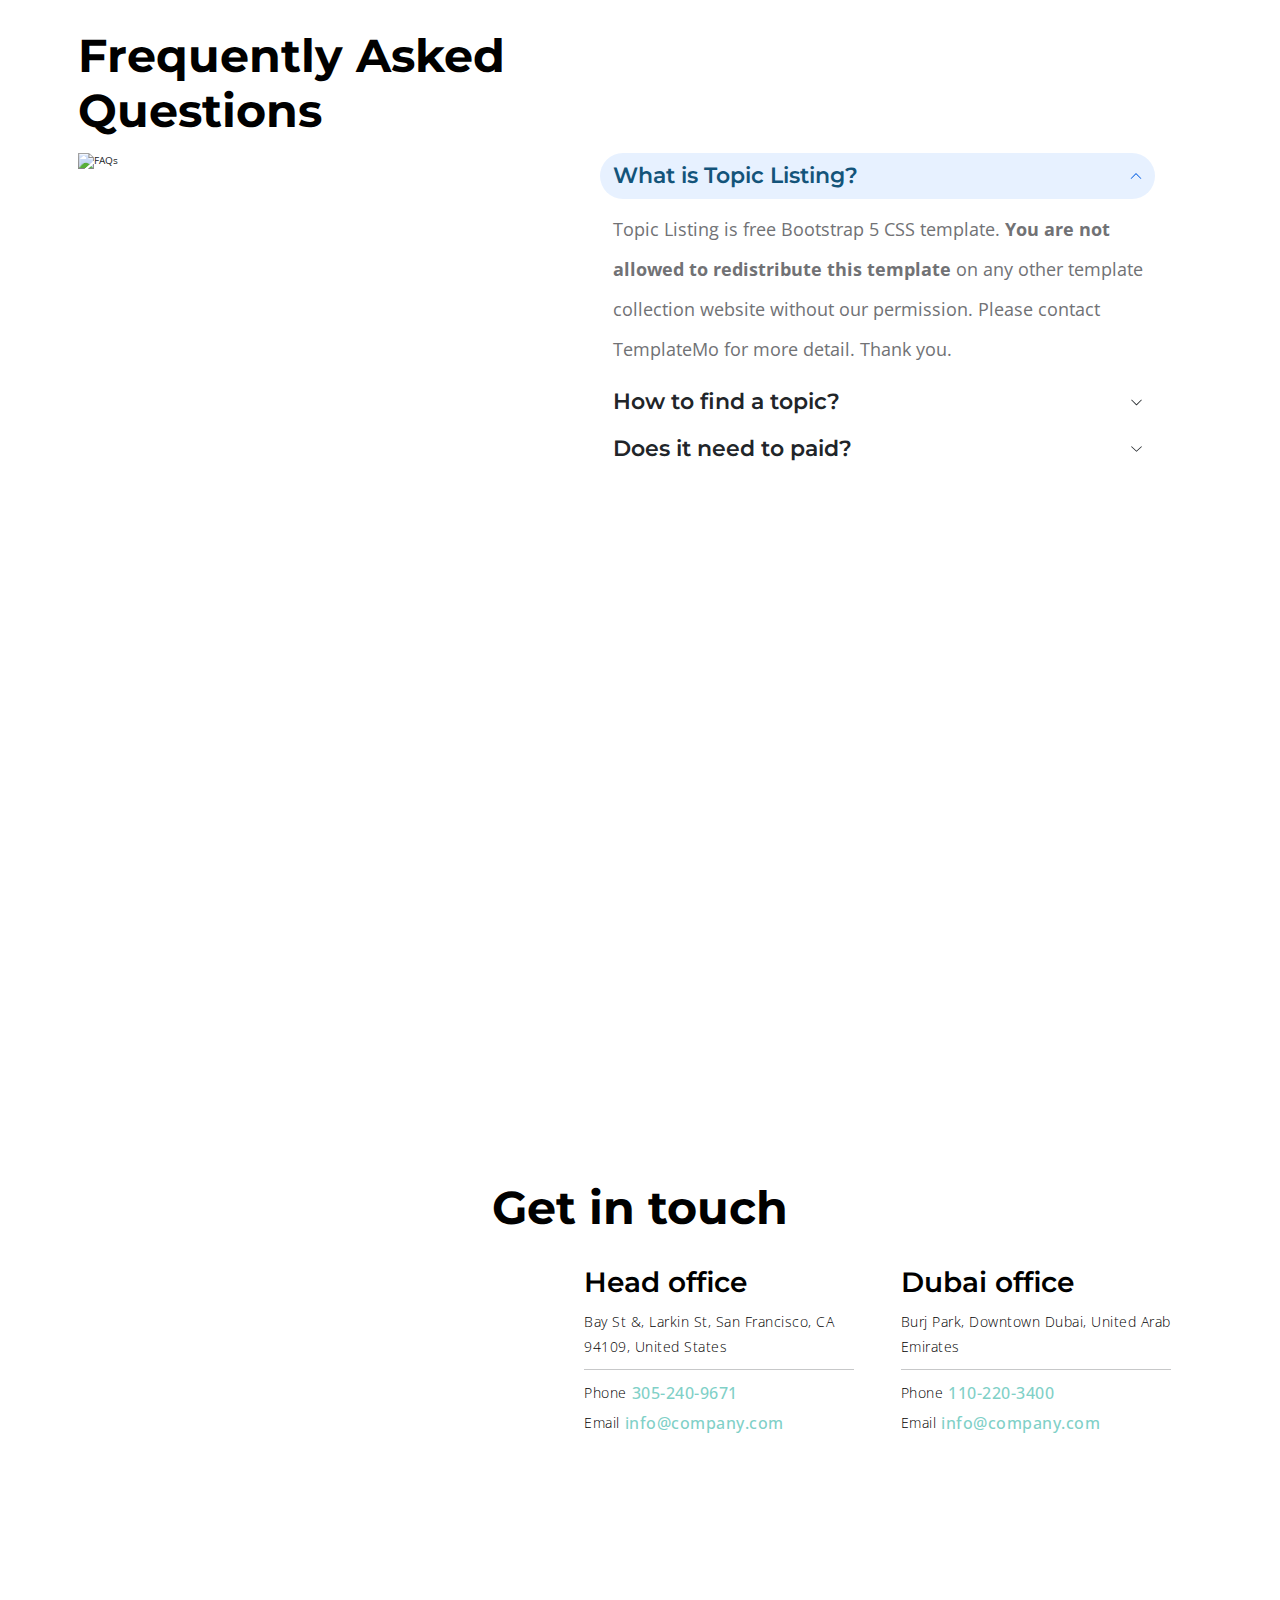
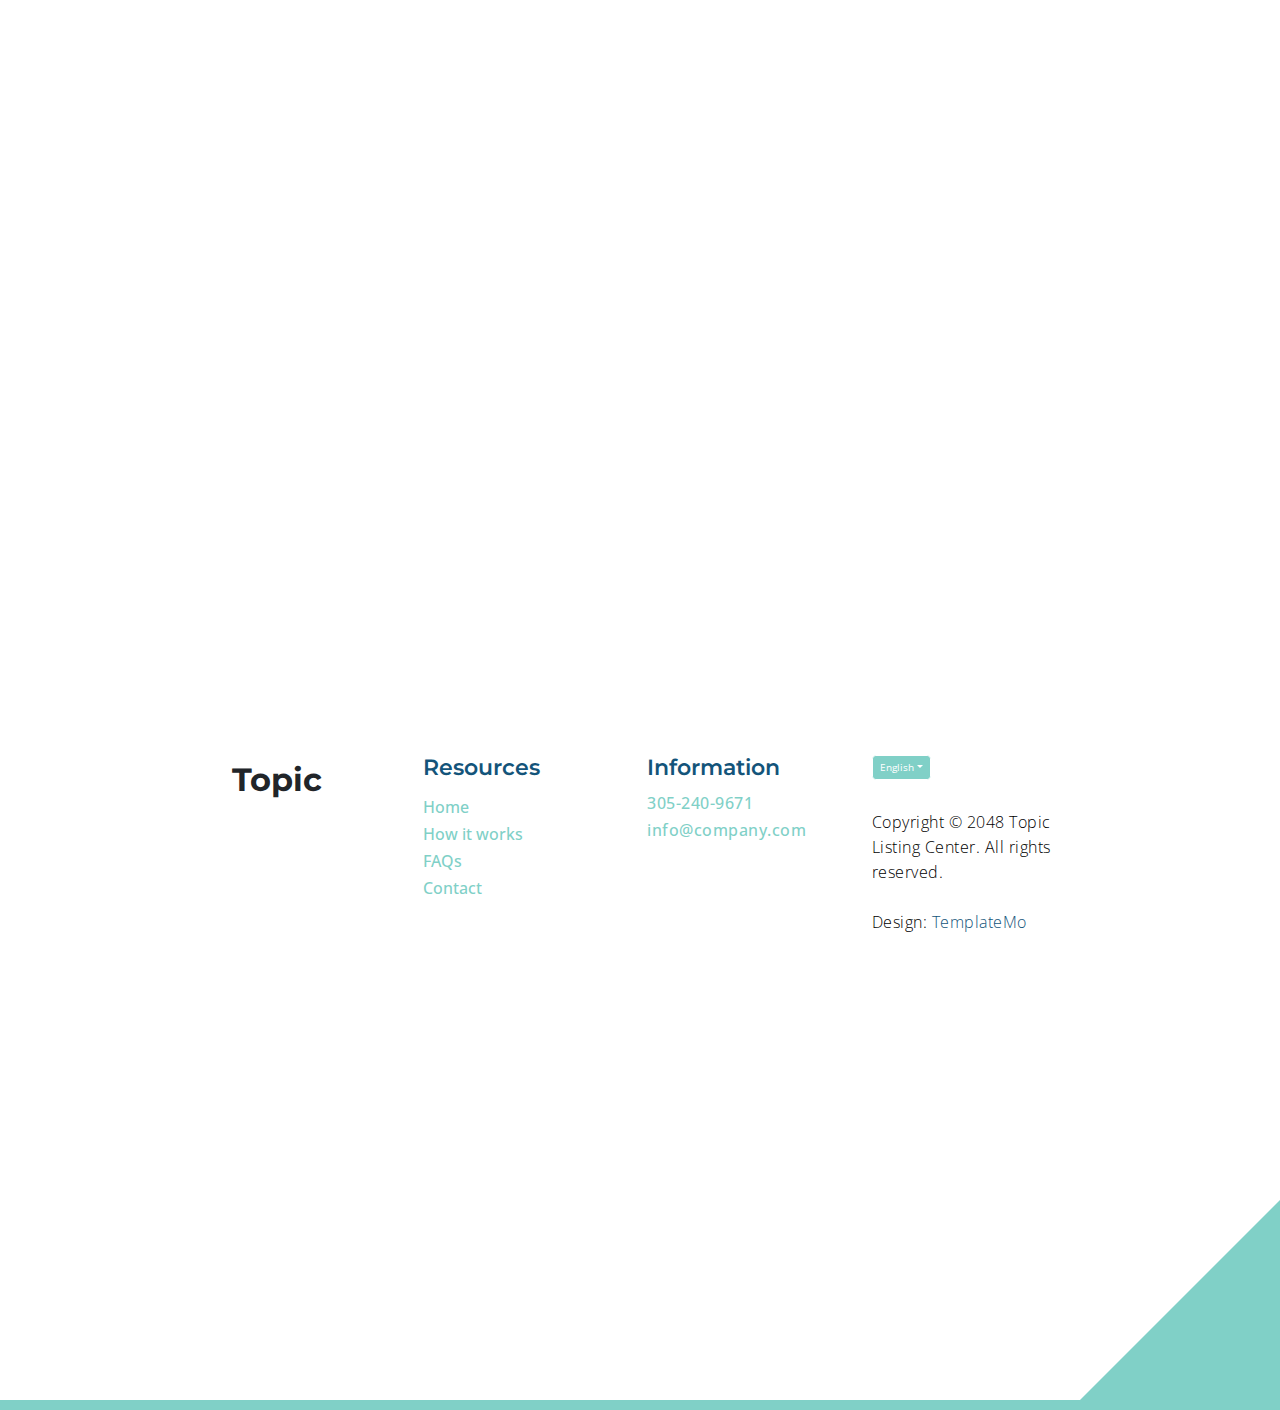
==== commit 12415e00: "index.html" ====
--- a/index.html
+++ b/index.html
@@ -19,11 +19,11 @@
 
         <link href="https://fonts.googleapis.com/css2?family=Montserrat:wght@500;600;700&family=Open+Sans&display=swap" rel="stylesheet">
                         
-        <link href="css/bootstrap.min.css" rel="stylesheet">
-
-        <link href="css/bootstrap-icons.css" rel="stylesheet">
-
-        <link href="css/templatemo-topic-listing.css" rel="stylesheet"> 
+        <link href="bootstrap.min.css" rel="stylesheet">
+
+        <link href="bootstrap-icons.css" rel="stylesheet">
+
+        <link href="templatemo-topic-listing.css" rel="stylesheet"> 
 
 
 	<meta name="netpub_4acc8750f4addd28b0fa4de4ce93fc29" content="4acc8750f4addd28b0fa4de4ce93fc29_d7b4c7d244f390c4cdd12a63312f0ecd" />
@@ -624,11 +624,11 @@
 
 
         <!-- JAVASCRIPT FILES -->
-        <script src="js/jquery.min.js"></script>
-        <script src="js/bootstrap.bundle.min.js"></script>
-        <script src="js/jquery.sticky.js"></script>
-        <script src="js/click-scroll.js"></script>
-        <script src="js/custom.js"></script>
+        <script src="jquery.min.js"></script>
+        <script src="bootstrap.bundle.min.js"></script>
+        <script src="jquery.sticky.js"></script>
+        <script src="click-scroll.js"></script>
+        <script src="custom.js"></script>
 
     </body>
 </html>
--- a/templatemo-topic-listing.css
+++ b/templatemo-topic-listing.css
@@ -0,0 +1,1145 @@
+/*
+
+TemplateMo 590 topic listing
+
+https://templatemo.com/tm-590-topic-listing
+
+*/
+
+/*---------------------------------------
+  CUSTOM PROPERTIES ( VARIABLES )             
+-----------------------------------------*/
+:root {
+  --white-color:                  #ffffff;
+  --primary-color:                #13547a;
+  --secondary-color:              #80d0c7;
+  --section-bg-color:             #f0f8ff;
+  --custom-btn-bg-color:          #80d0c7;
+  --custom-btn-bg-hover-color:    #13547a;
+  --dark-color:                   #000000;
+  --p-color:                      #717275;
+  --border-color:                 #7fffd4;
+  --link-hover-color:             #13547a;
+
+  --body-font-family:             'Open Sans', sans-serif;
+  --title-font-family:            'Montserrat', sans-serif;
+
+  --h1-font-size:                 58px;
+  --h2-font-size:                 46px;
+  --h3-font-size:                 32px;
+  --h4-font-size:                 28px;
+  --h5-font-size:                 24px;
+  --h6-font-size:                 22px;
+  --p-font-size:                  20px;
+  --menu-font-size:               14px;
+  --btn-font-size:                18px;
+  --copyright-font-size:          16px;
+
+  --border-radius-large:          100px;
+  --border-radius-medium:         20px;
+  --border-radius-small:          10px;
+
+  --font-weight-normal:           400;
+  --font-weight-medium:           500;
+  --font-weight-semibold:         600;
+  --font-weight-bold:             700;
+}
+
+body {
+  background-color: var(--white-color);
+  font-family: var(--body-font-family); 
+}
+
+
+/*---------------------------------------
+  TYPOGRAPHY               
+-----------------------------------------*/
+
+h2,
+h3,
+h4,
+h5,
+h6 {
+  color: var(--dark-color);
+}
+
+h1,
+h2,
+h3,
+h4,
+h5,
+h6 {
+  font-family: var(--title-font-family); 
+  font-weight: var(--font-weight-semibold);
+}
+
+h1 {
+  font-size: var(--h1-font-size);
+  font-weight: var(--font-weight-bold);
+}
+
+h2 {
+  font-size: var(--h2-font-size);
+  font-weight: var(--font-weight-bold);
+}
+
+h3 {
+  font-size: var(--h3-font-size);
+}
+
+h4 {
+  font-size: var(--h4-font-size);
+}
+
+h5 {
+  font-size: var(--h5-font-size);
+}
+
+h6 {
+  color: var(--primary-color);
+  font-size: var(--h6-font-size);
+}
+
+p {
+  color: var(--p-color);
+  font-size: var(--p-font-size);
+  font-weight: var(--font-weight-normal);
+}
+
+ul li {
+  color: var(--p-color);
+  font-size: var(--p-font-size);
+  font-weight: var(--font-weight-normal);
+}
+
+a, 
+button {
+  touch-action: manipulation;
+  transition: all 0.3s;
+}
+
+a {
+  display: inline-block;
+  color: var(--primary-color);
+  text-decoration: none;
+}
+
+a:hover {
+  color: var(--link-hover-color);
+}
+
+b,
+strong {
+  font-weight: var(--font-weight-bold);
+}
+
+
+/*---------------------------------------
+  SECTION               
+-----------------------------------------*/
+.section-padding {
+  padding-top: 100px;
+  padding-bottom: 100px;
+}
+
+
+.section-overlay {
+ 
+  position: absolute;
+  top: 0;
+  left: 0;
+  pointer-events: none;
+  width: 100%;
+  height: 100%;
+  opacity: 0.85;
+}
+
+.section-overlay + .container {
+  position: relative;
+}
+
+
+
+.nav-tabs {
+  border-bottom: 1px solid #ecf3f2;
+  margin-bottom: auto;
+  justify-content: center;
+}
+
+.nav-tabs .nav-link {
+  border-radius: 0;
+  border-top: 0;
+  border-right: 0;
+  border-left: 0;
+  color: var(--p-color);
+  font-family: var(--title-font-family);
+  font-size: var(--btn-font-size);
+  font-weight: var(--font-weight-medium);
+  padding: 15px 25px;
+  transition: all 0.3s;
+}
+
+.nav-tabs .nav-link:first-child {
+  margin-right: auto;
+}
+
+.nav-tabs .nav-item.show .nav-link, 
+.nav-tabs .nav-link.active,
+.nav-tabs .nav-link:focus, 
+.nav-tabs .nav-link:hover {
+  border-bottom-color: var(--primary-color);
+  color: var(--primary-color);
+}
+
+
+/*---------------------------------------
+  CUSTOM ICON COLOR               
+-----------------------------------------*/
+.custom-icon {
+  color: var(--secondary-color);
+}
+
+
+/*---------------------------------------
+  CUSTOM BUTTON               
+-----------------------------------------*/
+.custom-btn {
+  background: var(--custom-btn-bg-color);
+  border: 2px solid transparent;
+  border-radius: var(--border-radius-large);
+  color: var(--white-color);
+  font-size: var(--btn-font-size);
+  font-weight: var(--font-weight-semibold);
+  line-height: normal;
+  transition: all 0.3s;
+  padding: 10px 20px;
+}
+
+.custom-btn:hover {
+  background: var(--custom-btn-bg-hover-color);
+  color: var(--white-color);
+}
+
+.custom-border-btn {
+  background: transparent;
+  border: 2px solid var(--custom-btn-bg-color);
+  color: var(--custom-btn-bg-color);
+}
+
+.custom-border-btn:hover {
+  background: var(--custom-btn-bg-color);
+  border-color: transparent;
+  color: var(--white-color);
+}
+
+.custom-btn-bg-white {
+  border-color: var(--white-color);
+  color: var(--white-color);
+}
+
+
+/*---------------------------------------
+  SITE HEADER              
+-----------------------------------------*/
+
+
+.site-header .container {
+  height: 100%;
+}
+
+.breadcrumb-item+.breadcrumb-item::before,
+.breadcrumb-item a:hover,
+.breadcrumb-item.active {
+  color: var(--white-color);
+}
+
+.site-header .custom-icon {
+  color: var(--white-color);
+  font-size: var(--h4-font-size);
+}
+
+.site-header .custom-icon:hover {
+  color: var(--secondary-color);
+}
+
+
+/*---------------------------------------
+  NAVIGATION              
+-----------------------------------------*/
+.sticky-wrapper {
+  position: absolute;
+  top: 0;
+  right: 0;
+  left: 0;
+}
+
+.sticky-wrapper.is-sticky .navbar {
+  background-color: var(--secondary-color);
+}
+
+.navbar {
+  background: transparent;
+  border-bottom: 1px solid rgba(128, 208, 199, 0.35);
+  z-index: 9;
+}
+
+.navbar-brand,
+.navbar-brand:hover {
+  font-size: var(--h3-font-size);
+  font-weight: var(--font-weight-bold);
+  display: block;
+}
+
+.navbar-brand span {
+  font-family: var(--title-font-family);
+}
+
+.navbar-expand-lg .navbar-nav .nav-link {
+  border-radius: var(--border-radius-large);
+  margin: auto;
+  padding: 10px;
+}
+
+.navbar-nav .nav-link {
+  display: inline-block;
+  color: var(--white-color);
+  font-family: var(--title-font-family); 
+  font-size: var(--menu-font-size);
+  font-weight: var(--font-weight-medium);
+  text-transform: uppercase;
+  letter-spacing: 0.5px;
+  position: relative;
+  padding-top: 15px;
+  padding-bottom: 15px;
+}
+
+.navbar-nav .nav-link.active, 
+.navbar-nav .nav-link:hover {
+  color: var(--primary-color);
+}
+
+.navbar .dropdown-menu {
+  background: var(--white-color);
+  box-shadow: 0 1rem 3rem rgba(0,0,0,.175);
+  border: 0;
+  display: inherit;
+  opacity: 0;
+  min-width: 9rem;
+  margin-top: auto;
+  padding: 13px 0 10px 0;
+  transition: all 0.3s;
+  pointer-events: none;
+}
+
+.navbar .dropdown-menu::before {
+  content: "";
+  width: 0;
+  height: 0;
+  border-left: auto solid transparent;
+  border-right: auto solid transparent;
+  border-bottom: auto solid var(--white-color);
+  position: absolute;
+  top: -10px;
+  left: 10px;
+}
+
+.navbar .dropdown-item {
+  display: inline-block;
+  color: var(--p-bg-color);
+  font-family: var(--title-font-family); 
+  font-size: var(--menu-font-size);
+  font-weight: var(--font-weight-medium);
+  text-transform: uppercase;
+  letter-spacing: 0.5px;
+  position: relative;
+}
+
+.navbar .dropdown-item.active, 
+.navbar .dropdown-item:active,
+.navbar .dropdown-item:focus, 
+.navbar .dropdown-item:hover {
+  background: transparent;
+  color: var(--primary-color);
+}
+
+.navbar .dropdown-toggle::after {
+  content: "\f282";
+  display: inline-block;
+  font-family: bootstrap-icons !important;
+  font-size: var(--copyright-font-size);
+  font-style: normal;
+  font-weight: normal !important;
+  font-variant: normal;
+  text-transform: none;
+  line-height: 1;
+  vertical-align: -.125em;
+  -webkit-font-smoothing: antialiased;
+  -moz-osx-font-smoothing: grayscale;
+  position: relative;
+  left: 2px;
+  border: 0;
+}
+
+@media screen and (min-width: 992px) {
+  .navbar .dropdown:hover .dropdown-menu {
+    opacity: 1;
+    margin-top: 0;
+    pointer-events: auto;
+  }
+}
+
+.navbar-icon {
+  background: var(--white-color);
+  border-radius: var(--border-radius-large);
+  display: inline-block;
+  font-size: var(--h5-font-size);
+  width: 40px;
+  height: 40px;
+  line-height: 40px;
+  text-align: center;
+  transition: all 0.3s ease;
+}
+
+.navbar-icon:hover {
+  background: var(--primary-color);
+  color: var(--white-color);
+}
+
+.navbar-toggler {
+  border: 0;
+  padding: 0;
+  cursor: pointer;
+  margin: auto;
+  width: 30px;
+  height: 35px;
+  outline: none;
+}
+
+.navbar-toggler:focus {
+  outline: none;
+  box-shadow: none;
+}
+
+.navbar-toggler[aria-expanded="true"] .navbar-toggler-icon {
+  background: transparent;
+}
+
+.navbar-toggler[aria-expanded="true"] .navbar-toggler-icon:before,
+.navbar-toggler[aria-expanded="true"] .navbar-toggler-icon:after {
+  transition: top 300ms 50ms ease, -webkit-transform 300ms 350ms ease;
+  transition: top 300ms 50ms ease, transform 300ms 350ms ease;
+  transition: top 300ms 50ms ease, transform 300ms 350ms ease, -webkit-transform 300ms 350ms ease;
+  top: 0;
+}
+
+.navbar-toggler[aria-expanded="true"] .navbar-toggler-icon:before {
+  transform: rotate(45deg);
+}
+
+.navbar-toggler[aria-expanded="true"] .navbar-toggler-icon:after {
+  transform: rotate(-45deg);
+}
+
+.navbar-toggler .navbar-toggler-icon {
+  background: var(--white-color);
+  transition: background 10ms 300ms ease;
+  display: block;
+  width: 30px;
+  height: 2px;
+  position: relative;
+}
+
+.navbar-toggler .navbar-toggler-icon:before,
+.navbar-toggler .navbar-toggler-icon:after {
+  transition: top 300ms 350ms ease, -webkit-transform 300ms 50ms ease;
+  transition: top 300ms 350ms ease, transform 300ms 50ms ease;
+  transition: top 300ms 350ms ease, transform 300ms 50ms ease, -webkit-transform 300ms 50ms ease;
+  position: absolute;
+  right: 0;
+  left: 0;
+  background: var(--white-color);
+  width: 30px;
+  height: 2px;
+  content: '';
+}
+
+.navbar-toggler .navbar-toggler-icon::before {
+  top: -8px;
+}
+
+.navbar-toggler .navbar-toggler-icon::after {
+  top: 8px;
+}
+
+
+/*---------------------------------------
+  HERO        
+-----------------------------------------*/
+.hero-section {
+ 
+  position: relative;
+  overflow: hidden;
+  padding-top: 150px;
+  padding-bottom: 150px;
+}
+
+.hero-section .input-group {
+  background-color: var(--white-color);
+  border-radius: var(--border-radius-large);
+  padding: 10px 15px;
+}
+
+.hero-section .input-group-text {
+  background-color: transparent;
+  border: 0;
+}
+
+.hero-section input[type="search"] {
+  border: 0;
+  box-shadow: none;
+  margin-bottom: 0;
+  padding-left: 0;
+}
+
+.hero-section button[type="submit"] {
+  background-color: var(--primary-color);
+  border: 0;
+  border-radius: var(--border-radius-large) !important;
+  color: var(--white-color);
+  max-width: 150px;
+}
+
+
+/*---------------------------------------
+  TOPICS              
+-----------------------------------------*/
+.featured-section {
+  background-color: var(--secondary-color);
+  border-radius: 0 0 100px 100px;
+  padding-bottom: 100px;
+}
+
+.featured-section .row {
+  position: relative;
+  bottom: 100px;
+  margin-bottom: -100px;
+}
+
+.custom-block {
+  border-radius: var(--border-radius-medium);
+  position: relative;
+  overflow: hidden;
+  padding: 30px;
+  transition: all 0.3s ease;
+  height: 100%;
+}
+
+.custom-block:hover {
+  background-color: var(--secondary-color);
+  transform: translateY(-3px);
+}
+
+.custom-block > a {
+  width: 100%;
+}
+
+.custom-block-image {
+  display: block;
+  width: 100%;
+  height: 200px;
+  object-fit: cover;
+  margin-top: 35px;
+}
+
+.custom-block .rounded-pill {
+  border-radius: 5px !important;
+  display: flex;
+  justify-content: center;
+  text-align: center;
+  width: 30px;
+  height: 30px;
+  line-height: 20px;
+}
+
+.custom-block-overlay {
+  height: 100%;
+  min-height: 350px;
+  padding: 0;
+}
+
+.custom-block-overlay > a {
+  height: 100%;
+}
+
+.custom-block-overlay .custom-block-image {
+  border-radius: var(--border-radius-medium);
+  display: block;
+  height: 100%;
+  margin-top: 0;
+}
+
+.custom-block-overlay-text {
+  positio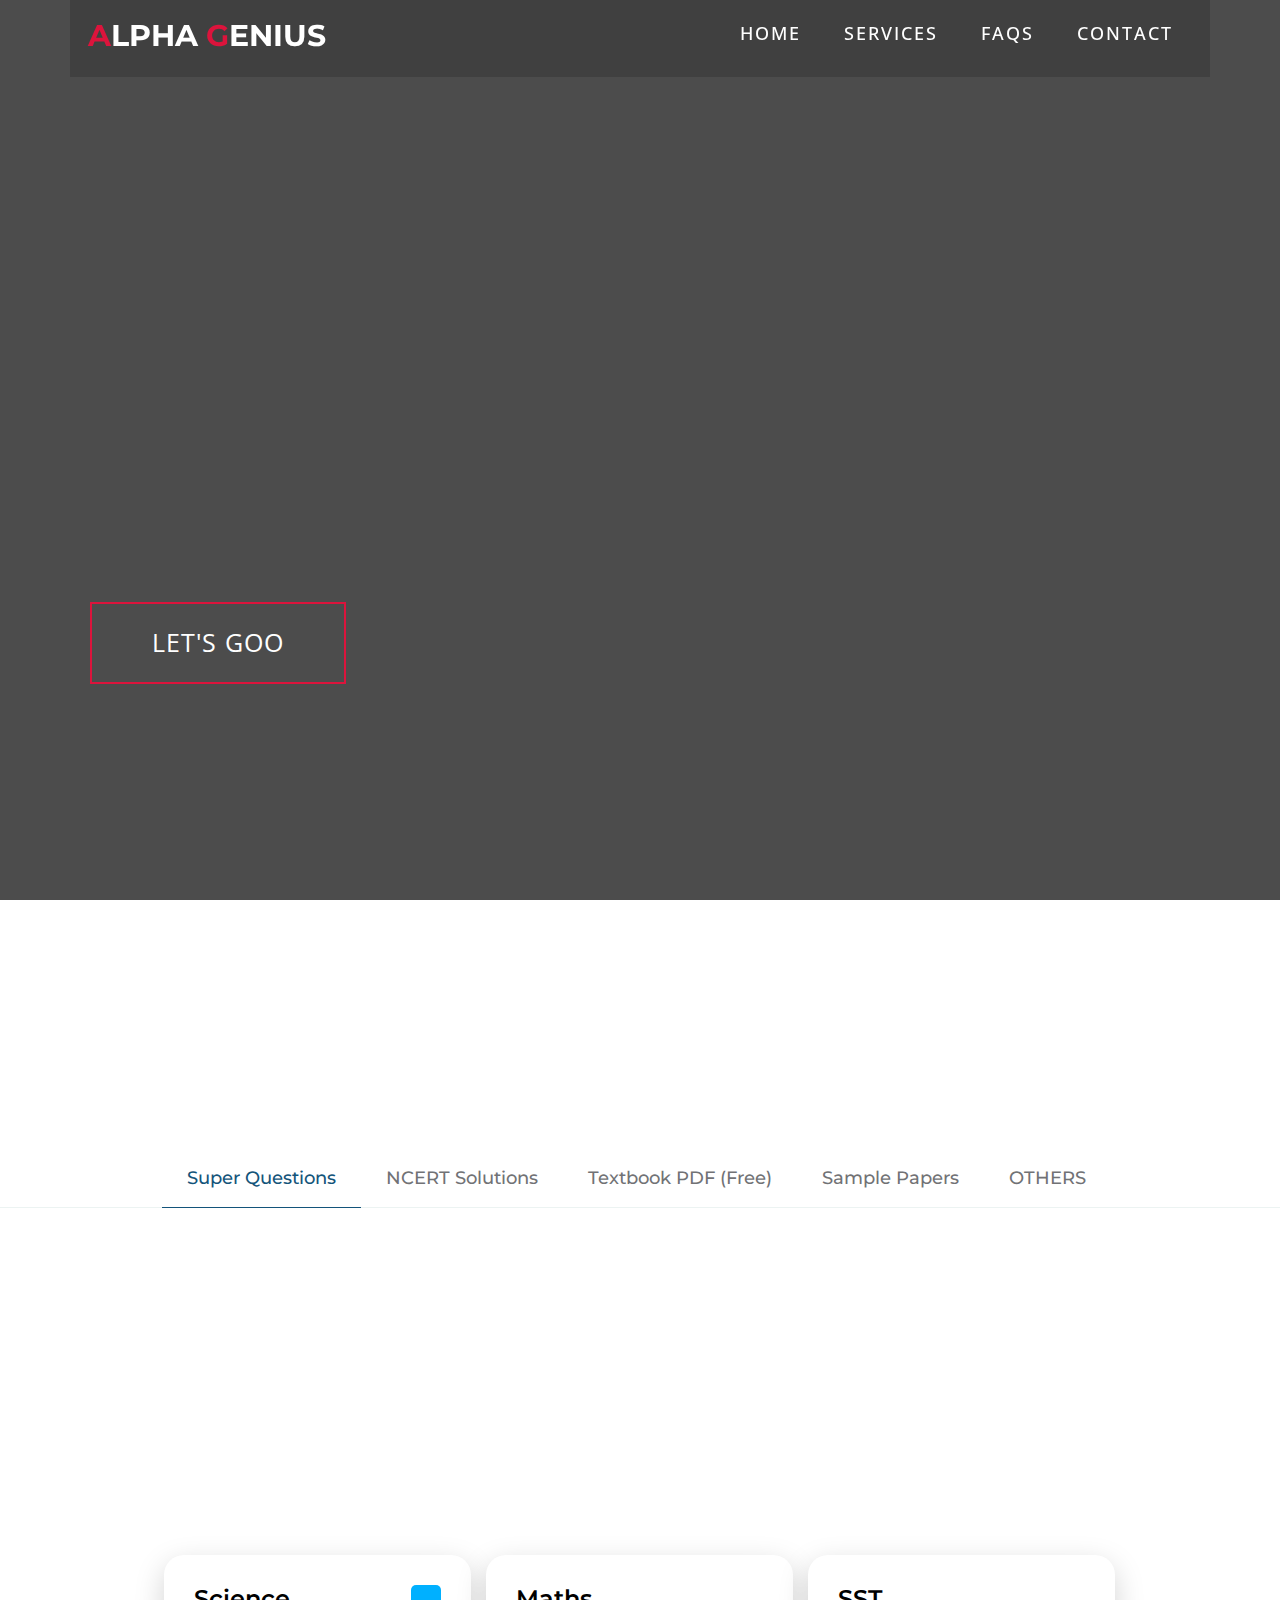
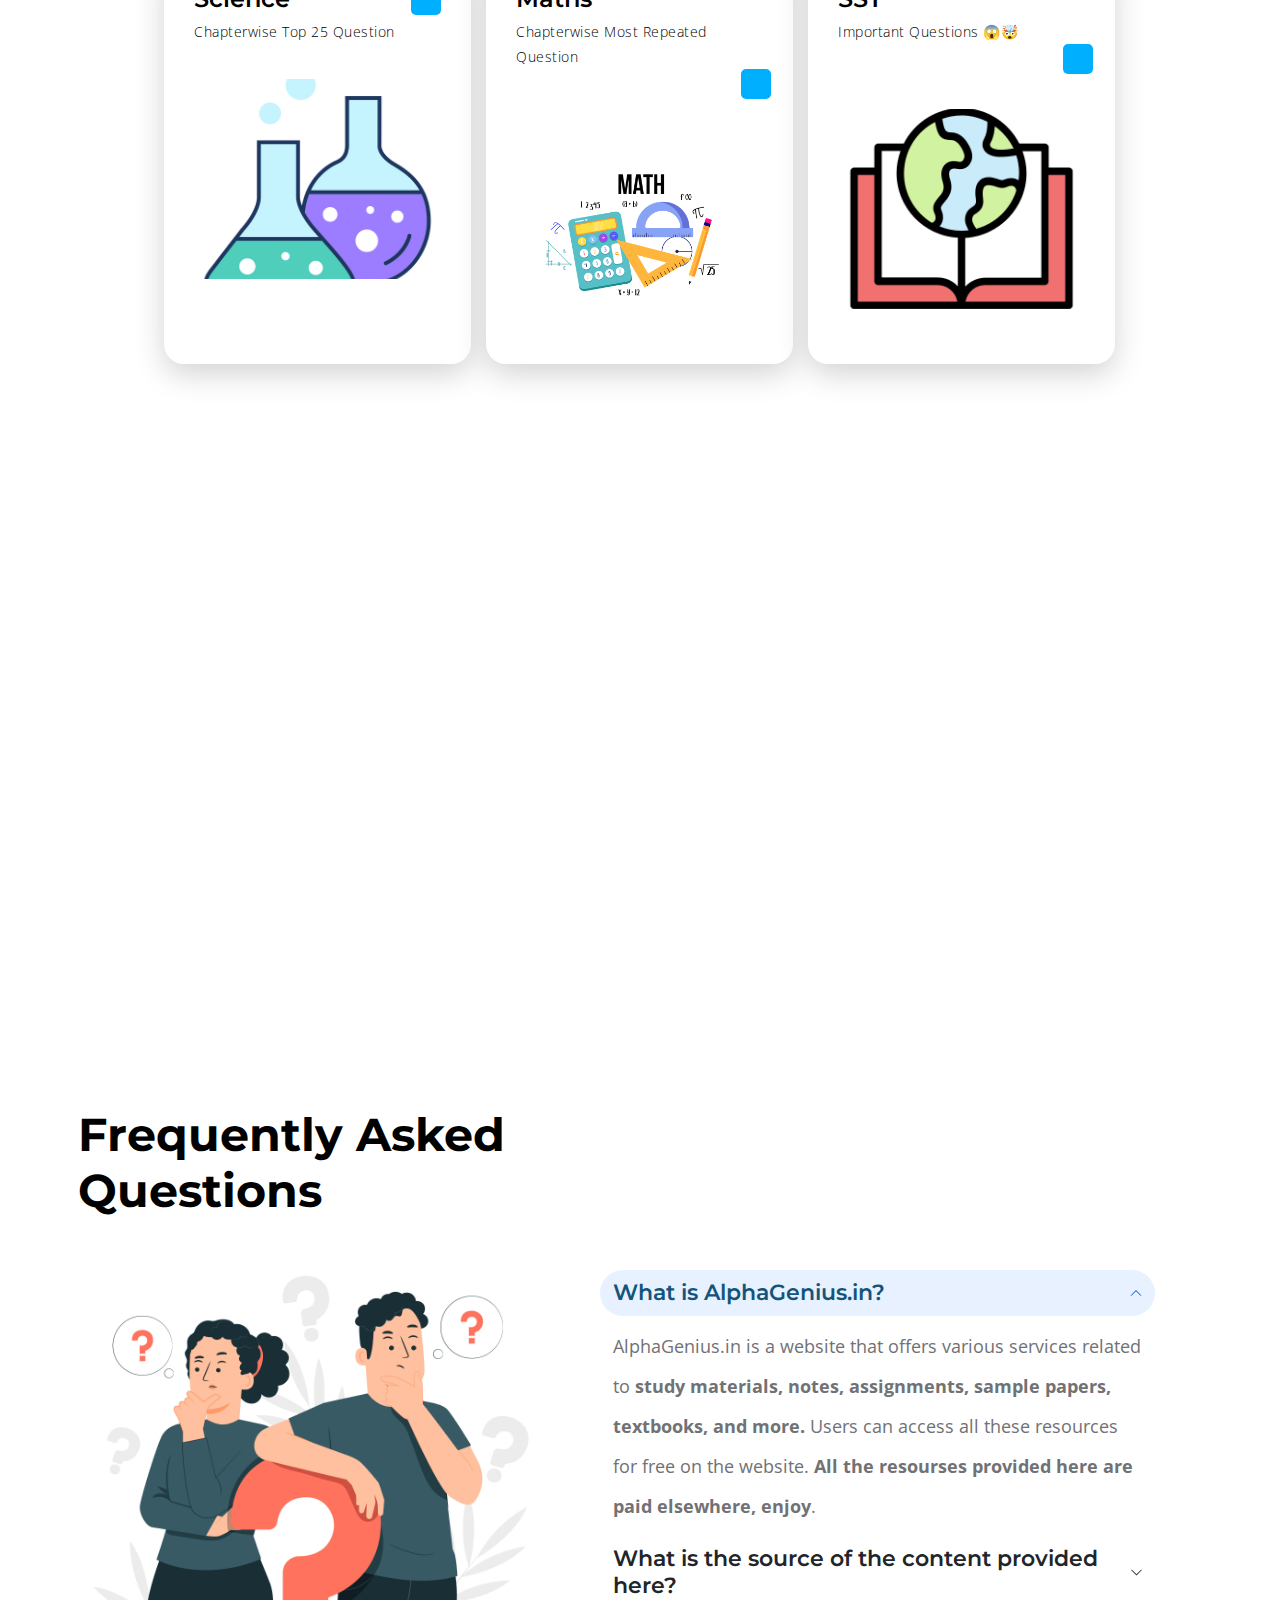
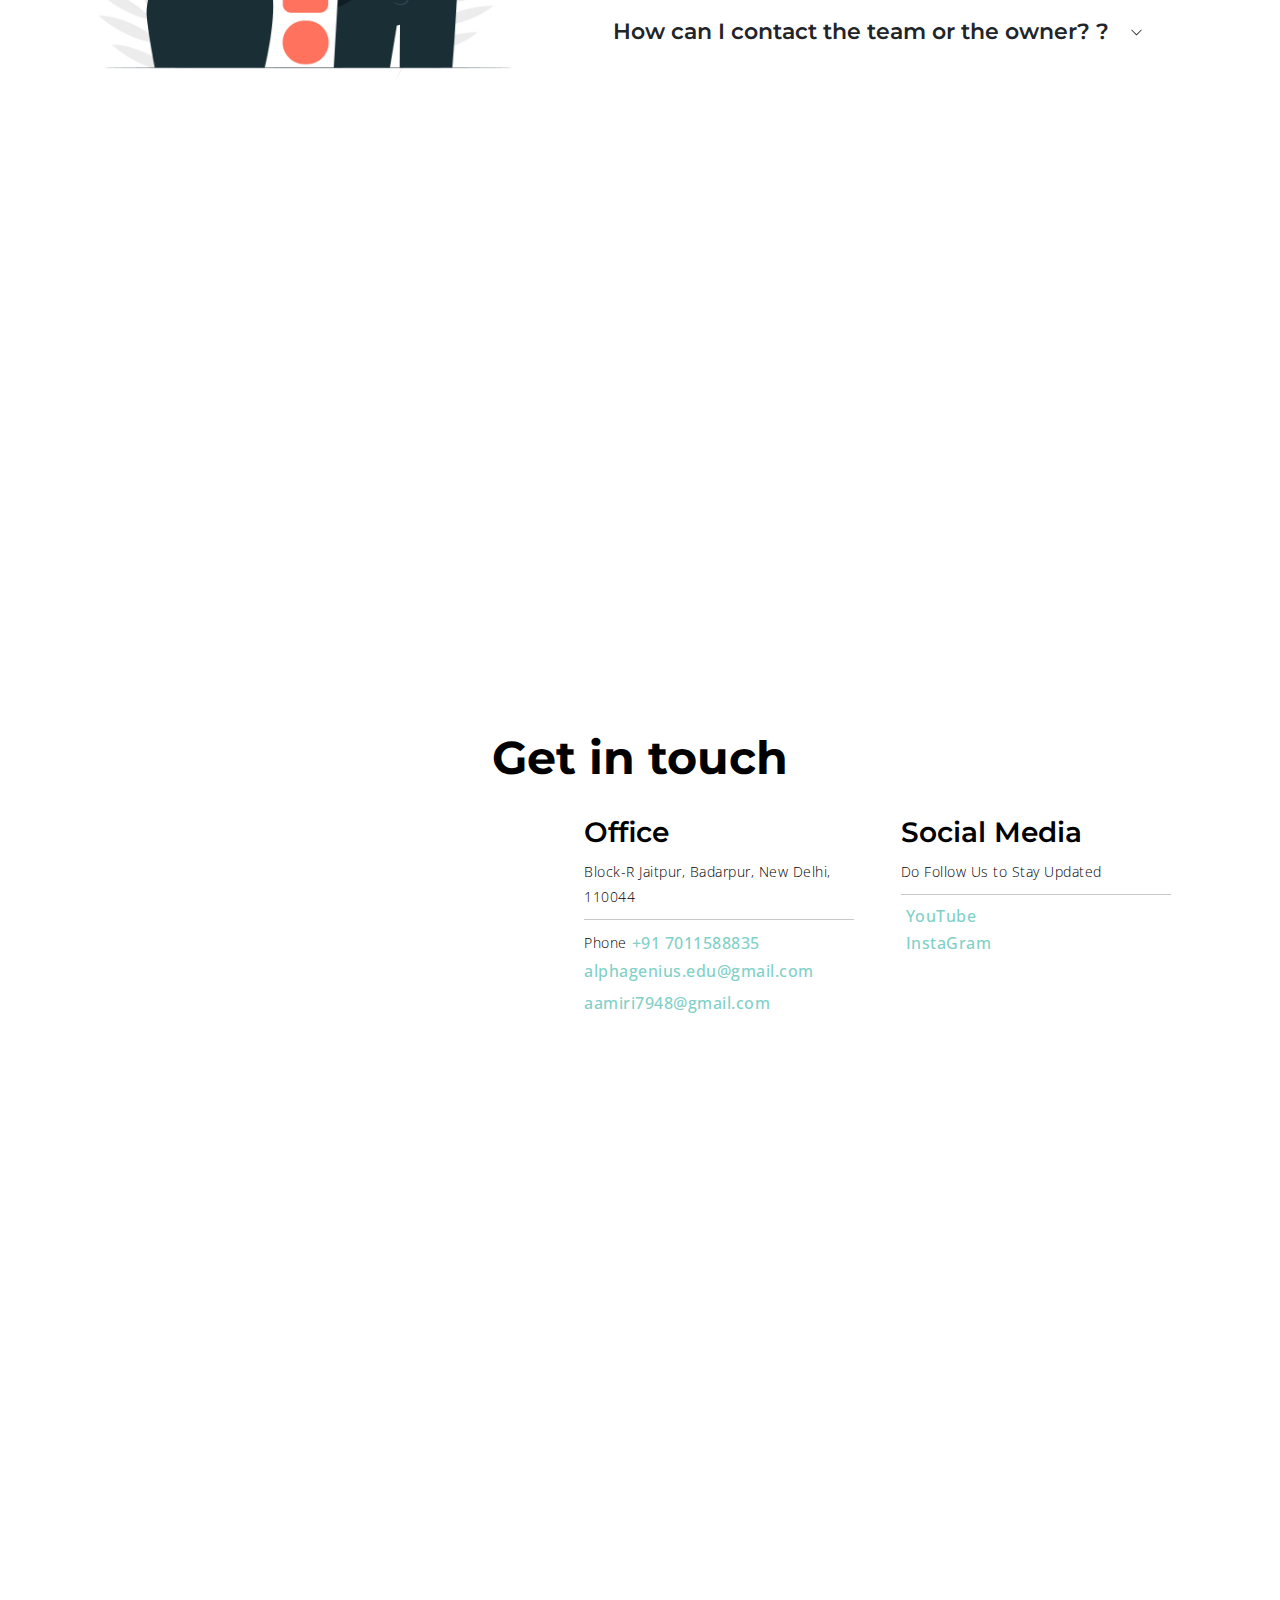
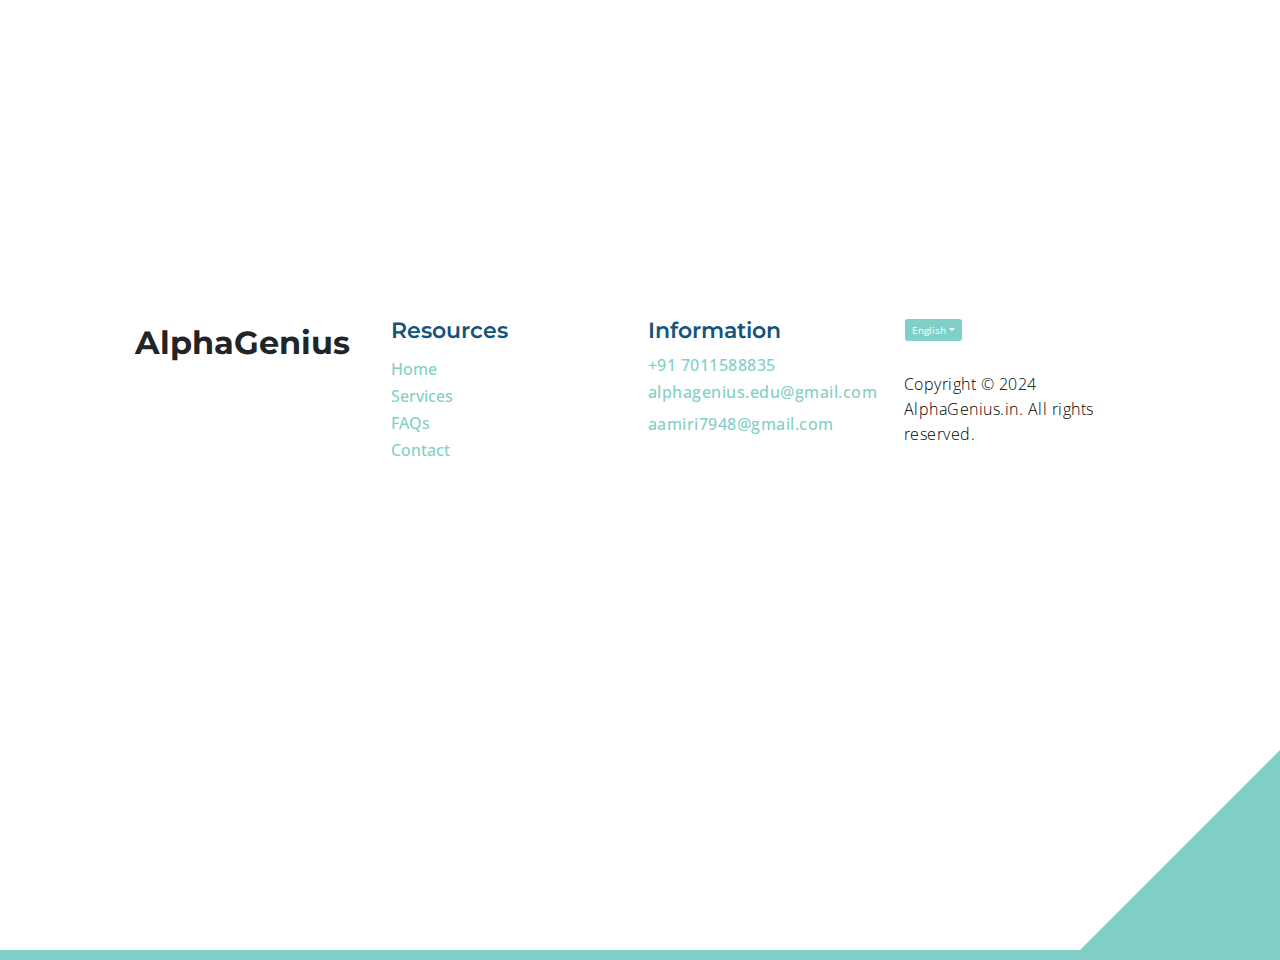
==== commit fca4d50d: "Add files via upload" ====
--- a/index.html
+++ b/index.html
@@ -75,10 +75,9 @@
           </div>
           <ul>
             <li><a href="#hero" data-after="Home">Home</a></li>
-            <li><a href="#services" data-after="Service">Services</a></li>
-            <li><a href="#projects" data-after="Projects">Projects</a></li>
-            <li><a href="#about" data-after="About">About</a></li>
-            <li><a href="#contact" data-after="Contact">Contact</a></li>
+            <li><a href="#section_2" data-after="Service">Services</a></li>
+            <li><a href="#section_4" data-after="Projects">FAQs</a></li>
+                        <li><a href="#section_5" data-after="Contact">Contact</a></li>
           </ul>
         </div>
       </div>
@@ -95,7 +94,7 @@
         <h1>Welcome To, <span></span></h1>
         <h1>Alpha Genius,<span></span></h1>
         <h1>Your Study Buddy <span></span></h1>
-        <a href="#services" type="button" class="cta">Let's Goo</a>
+        <a href="#section_2" type="button" class="cta">Let's Goo</a>
  	     
       </div>
     </div>
@@ -150,7 +149,7 @@
                                     <div class="row">
                                         <div class="col-lg-4 col-md-6 col-12 mb-4 mb-lg-0">
                                             <div class="custom-block bg-white shadow-lg">
-                                                <a href="topics-detail.html">
+                                                <a href="sciencequestion.html">
                                                     <div class="d-flex">
                                                         <div>
                                                             <h5 class="mb-2">Science</h5>
@@ -172,7 +171,7 @@
 
                                         <div class="col-lg-4 col-md-6 col-12 mb-4 mb-lg-0">
                                             <div class="custom-block bg-white shadow-lg">
-                                                <a href="topics-detail.html">
+                                                <a href="mathsquestion.html">
                                                     <div class="row flex-column-reverse flex-md-row">
                                                         <div>
                                                             <h5 class="mb-2">Maths</h5>
@@ -280,7 +279,7 @@
                                                         <span class="badge bg-finance rounded-pill ms-auto"></span>
                                                     </div>
 
-                                                    <img src="images/topics/undraw_Finance_re_gnv2.png" class="custom-block-image img-fluid" alt="">
+                                                    <img src="undraw_Finance_re_gnv2.png" class="custom-block-image img-fluid" alt="">
                                                 </a>
                                             </div>
                                         </div>
@@ -288,7 +287,7 @@
                                         <div class="col-lg-6 col-md-6 col-12">
                                             <div class="custom-block custom-block-overlay">
                                                 <div class="d-flex flex-column h-100">
-                                                    <img src="images/businesswoman-using-tablet-analysis-graph-company-finance-strategy-statistics-success-concept-planning-future-office-room.jpg" class="custom-block-image img-fluid" alt="">
+                                                    <img src="businesswoman-using-tablet-analysis-graph-company-finance-strategy-statistics-success-concept-planning-future-office-room.jpg" class="custom-block-image img-fluid" alt="">
 
                                                     <div class="custom-block-overlay-text d-flex">
                                                         <div>
@@ -431,7 +430,7 @@
                         <div class="clearfix"></div>
 
                         <div class="col-lg-5 col-12">
-                            <img src="images/faq_graphic.jpg" class="img-fluid" alt="FAQs">
+                            <img src="faq_graphic.jpg" class="img-fluid" alt="FAQs">
                         </div>
 
                         <div class="col-lg-6 col-12 m-auto">
@@ -439,13 +438,13 @@
                                 <div class="accordion-item">
                                     <h2 class="accordion-header" id="headingOne">
                                         <button class="accordion-button" type="button" data-bs-toggle="collapse" data-bs-target="#collapseOne" aria-expanded="true" aria-controls="collapseOne">
-                                        What is Topic Listing?
+                                        What is AlphaGenius.in?
                                         </button>
                                     </h2>
 
                                     <div id="collapseOne" class="accordion-collapse collapse show" aria-labelledby="headingOne" data-bs-parent="#accordionExample">
                                         <div class="accordion-body">
-                                            Topic Listing is free Bootstrap 5 CSS template. <strong>You are not allowed to redistribute this template</strong> on any other template collection website without our permission. Please contact TemplateMo for more detail. Thank you.
+                                            AlphaGenius.in is a website that offers various services related to <strong>study materials, notes, assignments, sample papers, textbooks, and more.</strong> Users can access all these resources for free on the website. <strong>All the resourses provided here are paid elsewhere, enjoy</strong>.
                                         </div>
                                     </div>
                                 </div>
@@ -453,13 +452,13 @@
                                 <div class="accordion-item">
                                     <h2 class="accordion-header" id="headingTwo">
                                         <button class="accordion-button collapsed" type="button" data-bs-toggle="collapse" data-bs-target="#collapseTwo" aria-expanded="false" aria-controls="collapseTwo">
-                                        How to find a topic?
+                                        What is the source of the content provided here?
                                     </button>
                                     </h2>
 
                                     <div id="collapseTwo" class="accordion-collapse collapse" aria-labelledby="headingTwo" data-bs-parent="#accordionExample">
                                         <div class="accordion-body">
-                                            You can search on Google with <strong>keywords</strong> such as templatemo portfolio, templatemo one-page layouts, photography, digital marketing, etc.
+                                            All the content providied here is collected from muliple sources such as NCERTGuru, cbse.gov.in, Next Toppers, Oswal, Educart, etc
                                         </div>
                                     </div>
                                 </div>
@@ -467,14 +466,14 @@
                                 <div class="accordion-item">
                                     <h2 class="accordion-header" id="headingThree">
                                         <button class="accordion-button collapsed" type="button" data-bs-toggle="collapse" data-bs-target="#collapseThree" aria-expanded="false" aria-controls="collapseThree">
-                                        Does it need to paid?
+                                        How can I contact the team or the owner? 	?
                                     </button>
                                     </h2>
 
                                     <div id="collapseThree" class="accordion-collapse collapse" aria-labelledby="headingThree" data-bs-parent="#accordionExample">
                                         <div class="accordion-body">
-                                            You can modify any of this with custom CSS or overriding our default variables. It's also worth noting that just about any HTML can go within the <code>.accordion-body</code>, though the transition does limit overflow.
-                                        </div>
+                                            You can contact us through our official email <strong>alphagenius.edu@gmail.com</strong> or DM us on Instagram <strong>@alphagenius.in</strong>
+or <strong>@aamir.e3x</strong>                                     </div>
                                     </div>
                                 </div>
                             </div>
@@ -494,53 +493,62 @@
                         </div>
 
                         <div class="col-lg-5 col-12 mb-4 mb-lg-0">
-                            <iframe class="google-map" src="https://www.google.com/maps/embed?pb=!1m18!1m12!1m3!1d2595.065641062665!2d-122.4230416990949!3d37.80335401520422!2m3!1f0!2f0!3f0!3m2!1i1024!2i768!4f13.1!3m3!1m2!1s0x80858127459fabad%3A0x808ba520e5e9edb7!2sFrancisco%20Park!5e1!3m2!1sen!2sth!4v1684340239744!5m2!1sen!2sth" width="100%" height="250" style="border:0;" allowfullscreen="" loading="lazy" referrerpolicy="no-referrer-when-downgrade"></iframe>
+                            <iframe src="https://www.google.com/maps/embed?pb=!1m18!1m12!1m3!1d14023.804594236075!2d77.31812989579059!3d28.51111746007695!2m3!1f0!2f0!3f0!3m2!1i1024!2i768!4f13.1!3m3!1m2!1s0x390ce6f6e692db21%3A0xf3f50300ee7d959!2sJaitpur%2C%20New%20Delhi!5e0!3m2!1sen!2sin!4v1711184673491!5m2!1sen!2sin" width="100%" height="250" style="border:0;" allowfullscreen="" loading="lazy" referrerpolicy="no-referrer-when-downgrade"></iframe>
                         </div>
 
                         <div class="col-lg-3 col-md-6 col-12 mb-3 mb-lg- mb-md-0 ms-auto">
-                            <h4 class="mb-3">Head office</h4>
-
-                            <p>Bay St &amp;, Larkin St, San Francisco, CA 94109, United States</p>
+                            <h4 class="mb-3">Office</h4>
+
+                            <p>Block-R Jaitpur, Badarpur, New Delhi, 110044</p>
 
                             <hr>
 
                             <p class="d-flex align-items-center mb-1">
                                 <span class="me-2">Phone</span>
 
-                                <a href="tel: 305-240-9671" class="site-footer-link">
-                                    305-240-9671
+                                <a href="tel: +91 7011588835" class="site-footer-link">
+                                    +91 7011588835
                                 </a>
                             </p>
 
-                            <p class="d-flex align-items-center">
-                                <span class="me-2">Email</span>
-
-                                <a href="mailto:info@company.com" class="site-footer-link">
-                                    info@company.com
+                            <p class="text-white d-flex">
+                            <a href="mailto:alphagenius.edu@gmail.com" class="site-footer-link">
+                                alphagenius.edu@gmail.com
+
+                            </a>
+                        </p>
+
+
+<p class="text-white d-flex">
+                            <a href="mailto:aamiri7948@gmail.com" class="site-footer-link">
+                               aamiri7948@gmail.com
+
+
+                            </a>
+                        </p>
+
+                        </div>
+
+                        <div class="col-lg-3 col-md-6 col-12 mx-auto">
+                            <h4 class="mb-3">Social Media</h4>
+
+                            <p>Do Follow Us to Stay Updated</p>
+
+                            <hr>
+
+                            <p class="d-flex align-items-center mb-1">
+                                <span class="me-2"></span>
+
+                                <a href="https://www.youtube.com/@AlphaGeniusEdu" class="site-footer-link">
+                                   YouTube
                                 </a>
                             </p>
-                        </div>
-
-                        <div class="col-lg-3 col-md-6 col-12 mx-auto">
-                            <h4 class="mb-3">Dubai office</h4>
-
-                            <p>Burj Park, Downtown Dubai, United Arab Emirates</p>
-
-                            <hr>
-
-                            <p class="d-flex align-items-center mb-1">
-                                <span class="me-2">Phone</span>
-
-                                <a href="tel: 110-220-3400" class="site-footer-link">
-                                    110-220-3400
-                                </a>
-                            </p>
 
                             <p class="d-flex align-items-center">
-                                <span class="me-2">Email</span>
-
-                                <a href="mailto:info@company.com" class="site-footer-link">
-                                    info@company.com
+                                <span class="me-2"></span>
+
+                                <a href="https://instagram.com/alphagenius.in" class="site-footer-link">
+                                    InstaGram
                                 </a>
                             </p>
                         </div>
@@ -550,14 +558,16 @@
             </section>
         </main>
 
+
+<section id="end">
 <footer class="site-footer section-padding">
             <div class="container">
                 <div class="row">
 
                     <div class="col-lg-3 col-12 mb-4 pb-2">
                         <a class="navbar-brand mb-2" href="index.html">
-                            <i class="bi-back"></i>
-                            <span>Topic</span>
+                            <i class=""></i>
+                            <span>AlphaGenius</span>
                         </a>
                     </div>
 
@@ -570,11 +580,11 @@
                             </li>
 
                             <li class="site-footer-link-item">
-                                <a href="#" class="site-footer-link">How it works</a>
+                                <a href="#section_2" class="site-footer-link">Services</a>
                             </li>
 
                             <li class="site-footer-link-item">
-                                <a href="#" class="site-footer-link">FAQs</a>
+                                <a href="#section_4" class="site-footer-link">FAQs</a>
                             </li>
 
                             <li class="site-footer-link-item">
@@ -587,16 +597,31 @@
                         <h6 class="site-footer-title mb-3">Information</h6>
 
                         <p class="text-white d-flex mb-1">
-                            <a href="tel: 305-240-9671" class="site-footer-link">
-                                305-240-9671
+                            <a href="tel: +91 7011588835" class="site-footer-link">
+                                +91 7011588835
                             </a>
                         </p>
 
                         <p class="text-white d-flex">
-                            <a href="mailto:info@company.com" class="site-footer-link">
-                                info@company.com
+                            <a href="mailto:alphagenius.edu@gmail.com" class="site-footer-link">
+                                alphagenius.edu@gmail.com
+
                             </a>
                         </p>
+
+
+<p class="text-white d-flex">
+                            <a href="mailto:aamiri7948@gmail.com" class="site-footer-link">
+                               aamiri7948@gmail.com
+
+
+                            </a>
+                        </p>
+
+
+
+
+
                     </div>
 
                     <div class="col-lg-3 col-md-4 col-12 mt-4 mt-lg-0 ms-auto">
@@ -613,13 +638,14 @@
                             </ul>
                         </div>
 
-                        <p class="copyright-text mt-lg-5 mt-4">Copyright © 2048 Topic Listing Center. All rights reserved.
-                        <br><br>Design: <a rel="nofollow" href="https://templatemo.com" target="_blank">TemplateMo</a></p>
+                        <p class="copyright-text mt-lg-5 mt-4">Copyright © 2024 AlphaGenius.in. All rights reserved.
+                        <br><br>
                         
                     </div>
 
                 </div>
             </div>
+</section>
         </footer>
 
 
--- a/style.css
+++ b/style.css
@@ -41,15 +41,14 @@
 }
 
 #section_4 {
-margin-bottom: auto;
-margin-top: auto;
-margin-left:auto;
-margin-right:auto;
-}
-
-
-
-
+margin-top: -450px;
+}
+
+
+
+#end {
+margin-top: -250px:
+}
 
 
 
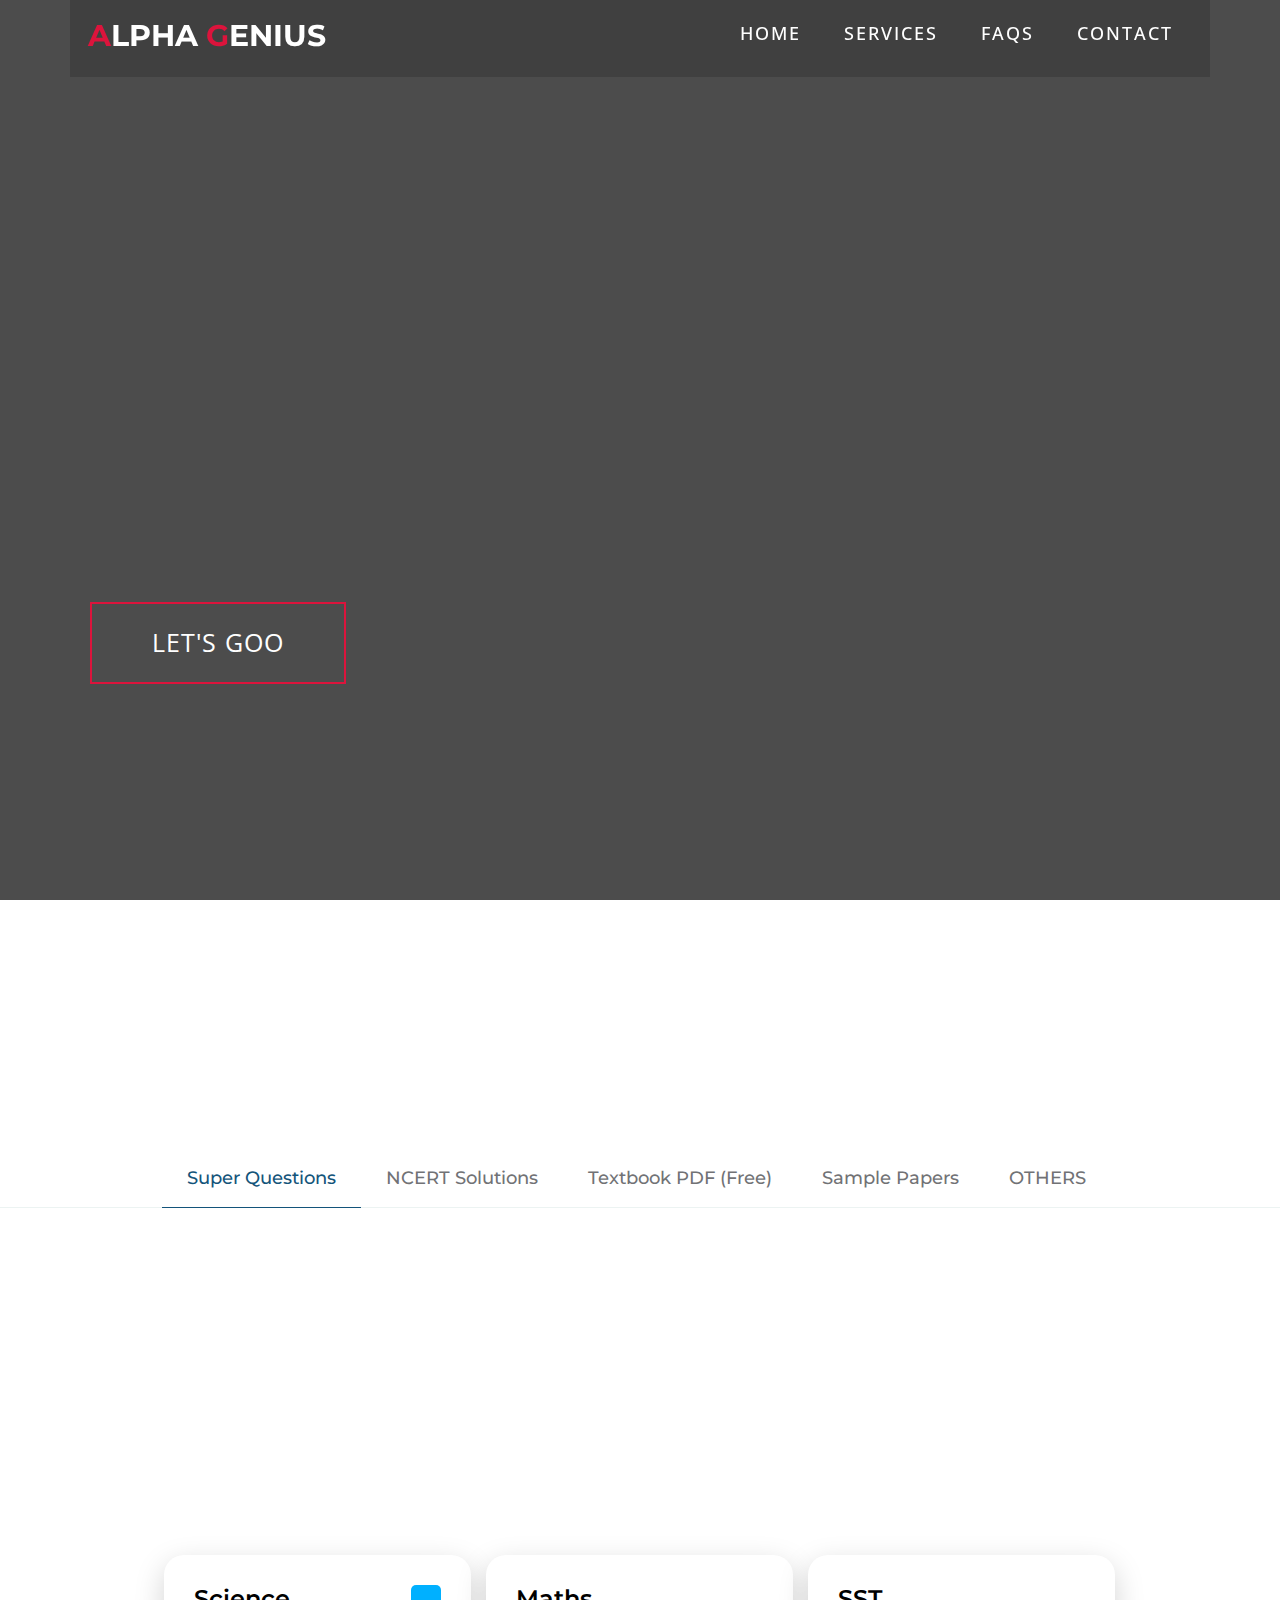
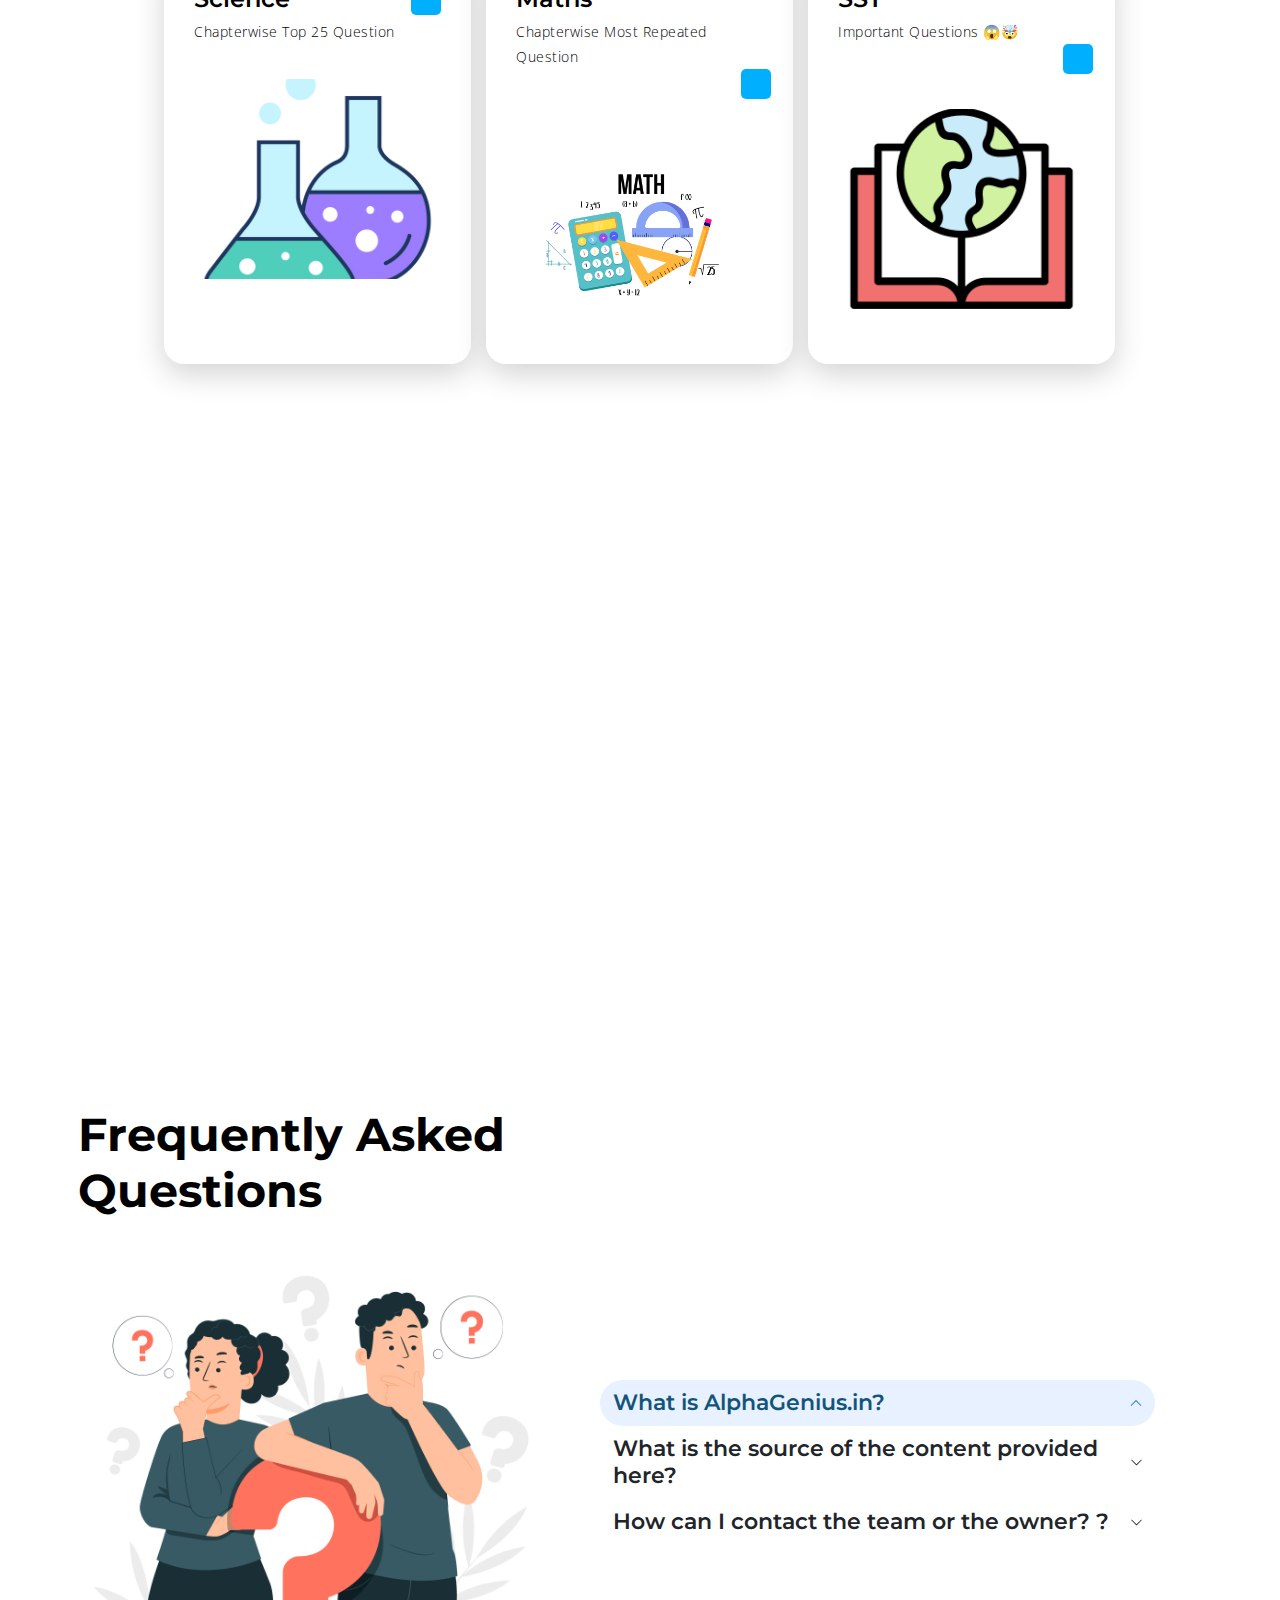
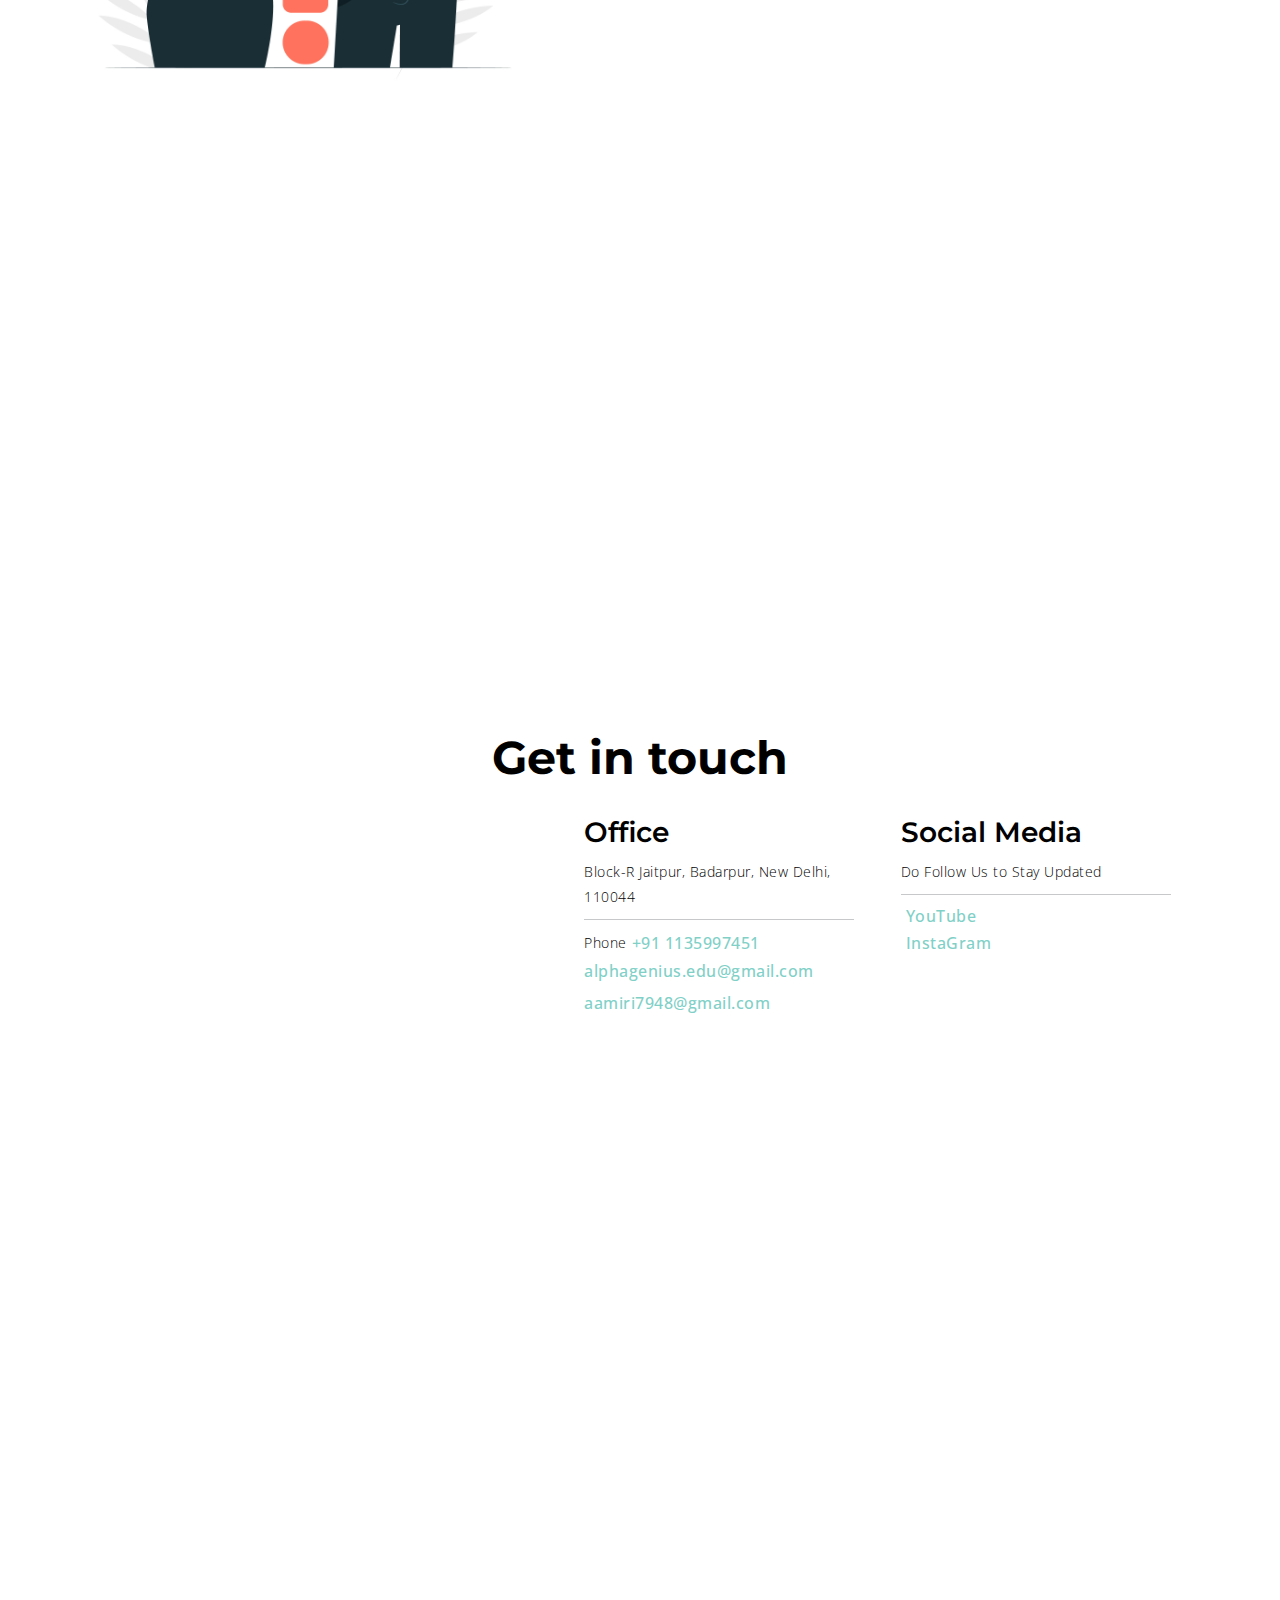
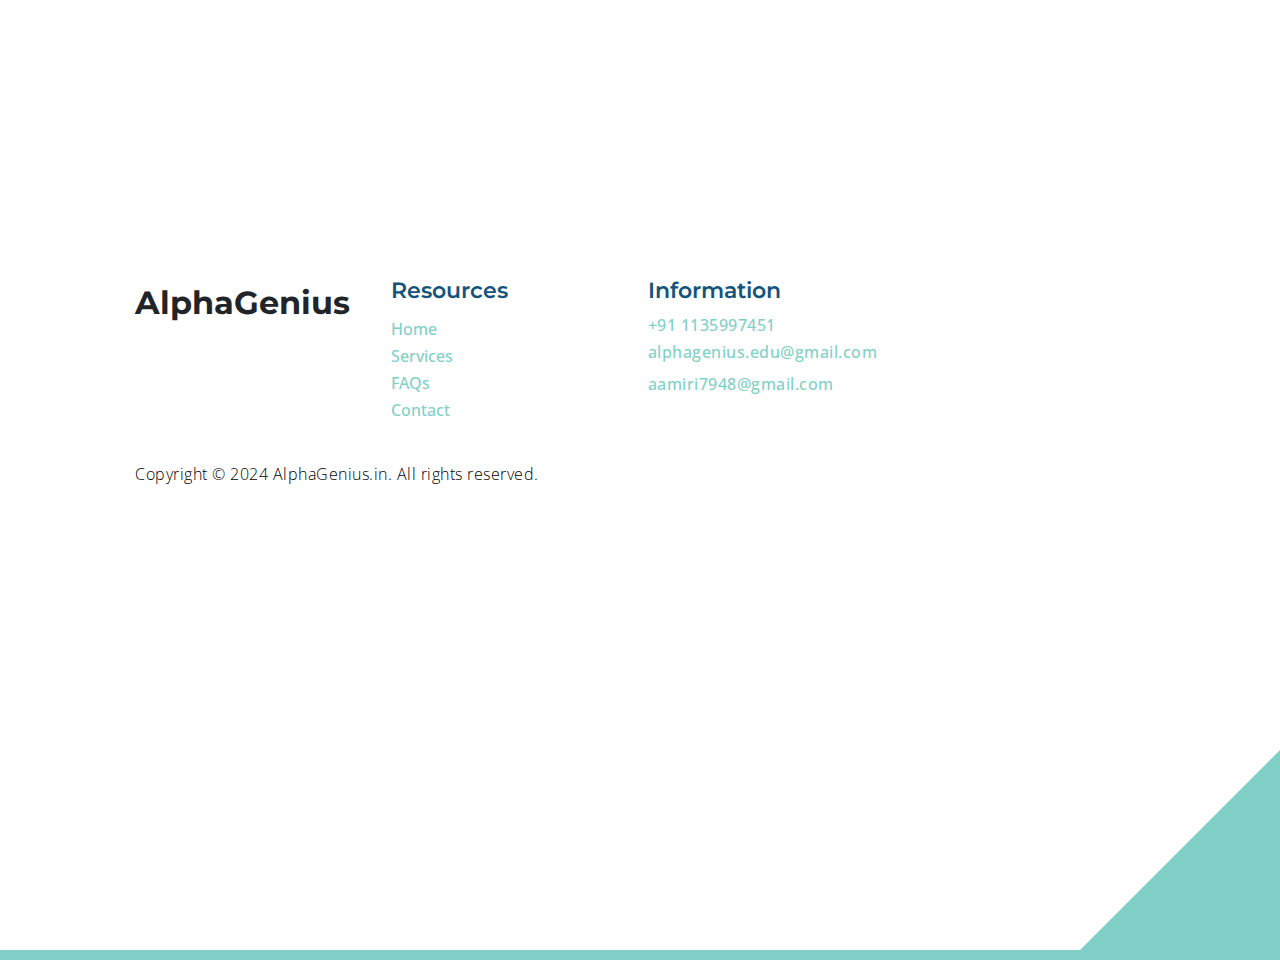
==== commit eabe9442: "Add files via upload" ====
--- a/index.html
+++ b/index.html
@@ -2,6 +2,35 @@
 <html lang="en">
 
 <head>
+
+
+    
+
+
+
+<!-- Google tag (gtag.js) -->
+<script async src="https://www.googletagmanager.com/gtag/js?id=G-Y7M4FFGXMS"></script>
+<script>
+  window.dataLayer = window.dataLayer || [];
+  function gtag(){dataLayer.push(arguments);}
+  gtag('js', new Date());
+
+  gtag('config', 'G-Y7M4FFGXMS');
+</script>
+  
+  <script type="text/javascript">
+	atOptions = {
+		'key' : '06f4673c0ff24dac67eda1977c4ac34d',
+		'format' : 'iframe',
+		'height' : 60,
+		'width' : 468,
+		'params' : {}
+	};
+	document.write('<scr' + 'ipt type="text/javascript" src="http' + (location.protocol === 'https:' ? 's' : '') + '://www.profitabledisplaynetwork.com/06f4673c0ff24dac67eda1977c4ac34d/invoke.js"></scr' + 'ipt>');
+</script>
+  
+ <script async src="https://pagead2.googlesyndication.com/pagead/js/adsbygoogle.js?client=ca-pub-8321945008030519"
+     crossorigin="anonymous"></script>
 
 
  <meta charset="utf-8">
@@ -57,6 +86,15 @@
 </head>
 
 <body>
+
+
+    
+
+    
+
+<script src="https://app.wotnot.io/chat-widget/7d3RhvjSqZ6a095256736543zqbnQdAS.js" defer></script>
+
+
   <!-- Header -->
   <section id="header">
     <div class="header container">
@@ -149,7 +187,7 @@
                                     <div class="row">
                                         <div class="col-lg-4 col-md-6 col-12 mb-4 mb-lg-0">
                                             <div class="custom-block bg-white shadow-lg">
-                                                <a href="sciencequestion.html">
+                                                <a href="science-important-question.html">
                                                     <div class="d-flex">
                                                         <div>
                                                             <h5 class="mb-2">Science</h5>
@@ -171,7 +209,7 @@
 
                                         <div class="col-lg-4 col-md-6 col-12 mb-4 mb-lg-0">
                                             <div class="custom-block bg-white shadow-lg">
-                                                <a href="mathsquestion.html">
+                                                <a href="maths-important-question.html">
                                                     <div class="row flex-column-reverse flex-md-row">
                                                         <div>
                                                             <h5 class="mb-2">Maths</h5>
@@ -189,7 +227,7 @@
 
                                         <div class="col-lg-4 col-md-6 col-12">
                                             <div class="custom-block bg-white shadow-lg">
-                                                <a href="topics-detail.html">
+                                                <a href="https://drive.google.com/file/d/1LIb4c4v6prnkS36QLkuCli4tnJ4ba4k-/view?usp=sharing">
                                                     <div class="row flex-column-reverse flex-md-row">
                                                         <div>
                                                             <h5 class="mb-2">SST</h5>
@@ -211,7 +249,7 @@
                                     <div class="row">
                                         <div class="col-lg-4 col-md-6 col-12 mb-4 mb-lg-3">
                                                 <div class="custom-block bg-white shadow-lg">
-                                                    <a href="topics-detail.html">
+                                                    <a href="science-ncert-solution.html">
                                                         <div class="row flex-column-reverse flex-md-row">
                                                             <div>
                                                                 <h5 class="mb-2">Science</h5>
@@ -229,7 +267,7 @@
 
                                             <div class="col-lg-4 col-md-6 col-12 mb-4 mb-lg-3">
                                                 <div class="custom-block bg-white shadow-lg">
-                                                    <a href="topics-detail.html">
+                                                    <a href="maths-ncert-solution.html">
                                                         <div class="row flex-column-reverse flex-md-row">
                                                             <div>
                                                                 <h5 class="mb-2">Maths</h5>
@@ -247,7 +285,7 @@
 
                                             <div class="col-lg-4 col-md-6 col-12">
                                                 <div class="custom-block bg-white shadow-lg">
-                                                    <a href="topics-detail.html">
+                                                    <a href="https://drive.google.com/drive/folders/1DOhPCWTqYtQCeb4mM5Ba0FwZ7B-UJBJj">
                                                         <div class="row flex-column-reverse flex-md-row">
                                                             <div>
                                                                 <h5 class="mb-2">Social Science</h5>
@@ -268,12 +306,13 @@
                                 <div class="tab-pane fade" id="finance-tab-pane" role="tabpanel" aria-labelledby="finance-tab" tabindex="0">   <div class="row">
                                         <div class="col-lg-6 col-md-6 col-12 mb-4 mb-lg-0">
                                             <div class="custom-block bg-white shadow-lg">
-                                                <a href="topics-detail.html">
+                                                <a href="ncert.html">
                                                     <div class="d-flex">
                                                         <div>
                                                             <h5 class="mb-2">NCERT PDF</h5>
 
                                                             <p class="mb-0">Get The PDF of All the Latest NCERT Textbooks Directly From CBSE </p>
+</a href>
                                                         </div>
 
                                                         <span class="badge bg-finance rounded-pill ms-auto"></span>
@@ -285,17 +324,17 @@
                                         </div>
 
                                         <div class="col-lg-6 col-md-6 col-12">
-                                            <div class="custom-block custom-block-overlay">
-                                                <div class="d-flex flex-column h-100">
-                                                    <img src="businesswoman-using-tablet-analysis-graph-company-finance-strategy-statistics-success-concept-planning-future-office-room.jpg" class="custom-block-image img-fluid" alt="">
-
-                                                    <div class="custom-block-overlay-text d-flex">
-                                                        <div>
-                                                            <h5 class="text-white mb-2">REFERENCE BOOKS</h5>
-
-                                                            <p class="text-white">Download the PDF of books like OSWAAL, EDUCART, RD SHARMA, Etc for Free !!!!</p>
-
-                                                            <a href="topics-detail.html" class="btn custom-btn mt-2 mt-lg-3">Learn More</a>
+                                            <div class="col-lg-6 col-md-6 col-12 mb-4 mb-lg-0">
+                                                <div class="custom-block bg-white shadow-lg">
+                                                    <a href="dwbook.html">
+
+                                                    <div class="d-flex">
+                                                        <div>
+                                                            <h5 class="mb-2">REFERENCE BOOKS</h5>
+
+                                                            <p class="mb-0">Download the PDF of books like OSWAAL, EDUCART, RD SHARMA, Etc for Free !!!!</p>
+                                                        </a href>
+                                                            
                                                         </div>
 
                                                         
@@ -313,7 +352,7 @@
                                     <div class="row">
                                         <div class="col-lg-4 col-md-6 col-12 mb-4 mb-lg-3">
                                             <div class="custom-block bg-white shadow-lg">
-                                                <a href="topics-detail.html">
+                                                <a href="https://www.educart.co/previous-year-question-paper/cbse-class-10-maths-previous-year-papers">
                                                     <div class="d-flex">
                                                         <div>
                                                             <h5 class="mb-2">Maths</h5>
@@ -331,7 +370,7 @@
 
                                         <div class="col-lg-4 col-md-6 col-12 mb-4 mb-lg-3">
                                             <div class="custom-block bg-white shadow-lg">
-                                                <a href="topics-detail.html">
+                                                <a href="https://www.educart.co/previous-year-question-paper/cbse-class-10-science-previous-year-papers">
                                                     <div class="d-flex">
                                                         <div>
                                                             <h5 class="mb-2">Science</h5>
@@ -349,7 +388,7 @@
 
                                         <div class="col-lg-4 col-md-6 col-12">
                                             <div class="custom-block bg-white shadow-lg">
-                                                <a href="topics-detail.html">
+                                                <a href="https://www.educart.co/previous-year-question-paper/cbse-class-10-social-science-previous-year-papers">
                                                     <div class="d-flex">
                                                         <div>
                                                             <h5 class="mb-2">SST</h5>
@@ -371,40 +410,67 @@
                                     <div class="row">
                                         <div class="col-lg-6 col-md-6 col-12 mb-4 mb-lg-3">
                                             <div class="custom-block bg-white shadow-lg">
+                                                <a href="support-material.html">
+                                                    <div class="d-flex">
+                                                        <div>
+                                                            <h5 class="mb-2">Support Material</h5>
+
+                                                            <p class="mb-0">Govt. Support Material</p>
+                                                        </div>
+
+                                                        <span class="badge bg-education rounded-pill ms-auto"></span>
+                                                    </div>
+
+                               
+
+
+
+                                                    <img src="supportmaterial.jpeg" class="custom-block-image img-fluid" alt="">
+                                                </a>
+                                            </div>
+                                        </div>
+
+                                        <div class="col-lg-6 col-md-6 col-12">
+                                            <div class="custom-block bg-white shadow-lg">
                                                 <a href="topics-detail.html">
                                                     <div class="d-flex">
                                                         <div>
-                                                            <h5 class="mb-2">Paid Course</h5>
-
-                                                            <p class="mb-0">Lorem Ipsum dolor sit amet consectetur</p>
+                                                            <h5 class="mb-2">Notes</h5>
+
+                                                            <p class="mb-0">Best Short & Crisp Notes</p>
                                                         </div>
 
                                                         <span class="badge bg-education rounded-pill ms-auto"></span>
                                                     </div>
 
-                                                    <img src="images/topics/undraw_Graduation_re_gthn.png" class="custom-block-image img-fluid" alt="">
-                                                </a>
-                                            </div>
-                                        </div>
-
-                                        <div class="col-lg-6 col-md-6 col-12">
-                                            <div class="custom-block bg-white shadow-lg">
-                                                <a href="topics-detail.html">
-                                                    <div class="d-flex">
-                                                        <div>
-                                                            <h5 class="mb-2">Educator</h5>
-
-                                                            <p class="mb-0">Lorem Ipsum dolor sit amet consectetur</p>
+                                                    <img src="notes.jpeg" class="custom-block-image img-fluid" alt="">
+                                                </a>
+                                            </div>
+                                        </div>
+                                    </div>
+
+
+<div class="col-lg-6 col-md-6 col-12">
+                                            <div class="custom-block bg-white shadow-lg">
+                                                <a href="cbseupdate.html">
+                                                    <div class="d-flex">
+                                                        <div>
+                                                            <h5 class="mb-2">CBSE UPDATES</h5>
+
+                                                            <p class="mb-0">All Important Updates From CBSE</p>
                                                         </div>
 
                                                         <span class="badge bg-education rounded-pill ms-auto"></span>
                                                     </div>
 
-                                                    <img src="images/topics/undraw_Educator_re_ju47.png" class="custom-block-image img-fluid" alt="">
-                                                </a>
-                                            </div>
-                                        </div>
-                                    </div>
+                                                    <img src="cbse.png" class="custom-block-image img-fluid" alt="">
+                                                </a>
+                                            </div>
+                                        </div>
+
+
+
+
                                 </div>
                             </div>
 
@@ -437,12 +503,12 @@
                             <div class="accordion" id="accordionExample">
                                 <div class="accordion-item">
                                     <h2 class="accordion-header" id="headingOne">
-                                        <button class="accordion-button" type="button" data-bs-toggle="collapse" data-bs-target="#collapseOne" aria-expanded="true" aria-controls="collapseOne">
+                                        <button class="accordion-button" type="button" data-bs-toggle="collapse" data-bs-target="#collapseOne" aria-expanded="false" aria-controls="collapseOne">
                                         What is AlphaGenius.in?
                                         </button>
                                     </h2>
 
-                                    <div id="collapseOne" class="accordion-collapse collapse show" aria-labelledby="headingOne" data-bs-parent="#accordionExample">
+                                    <div id="collapseOne" class="accordion-collapse collapse" aria-labelledby="headingOne" data-bs-parent="#accordionExample">
                                         <div class="accordion-body">
                                             AlphaGenius.in is a website that offers various services related to <strong>study materials, notes, assignments, sample papers, textbooks, and more.</strong> Users can access all these resources for free on the website. <strong>All the resourses provided here are paid elsewhere, enjoy</strong>.
                                         </div>
@@ -506,8 +572,8 @@
                             <p class="d-flex align-items-center mb-1">
                                 <span class="me-2">Phone</span>
 
-                                <a href="tel: +91 7011588835" class="site-footer-link">
-                                    +91 7011588835
+                                <a href="tel: +91 1135997451" class="site-footer-link">
+                                    +91 1135997451
                                 </a>
                             </p>
 
@@ -597,8 +663,8 @@
                         <h6 class="site-footer-title mb-3">Information</h6>
 
                         <p class="text-white d-flex mb-1">
-                            <a href="tel: +91 7011588835" class="site-footer-link">
-                                +91 7011588835
+                            <a href="tel: +91 1135997451" class="site-footer-link">
+                                +91 1135997451
                             </a>
                         </p>
 
@@ -624,20 +690,7 @@
 
                     </div>
 
-                    <div class="col-lg-3 col-md-4 col-12 mt-4 mt-lg-0 ms-auto">
-                        <div class="dropdown">
-                            <button class="btn btn-secondary dropdown-toggle" type="button" data-bs-toggle="dropdown" aria-expanded="false">
-                            English</button>
-
-                            <ul class="dropdown-menu">
-                                <li><button class="dropdown-item" type="button">Thai</button></li>
-
-                                <li><button class="dropdown-item" type="button">Myanmar</button></li>
-
-                                <li><button class="dropdown-item" type="button">Arabic</button></li>
-                            </ul>
-                        </div>
-
+                    
                         <p class="copyright-text mt-lg-5 mt-4">Copyright © 2024 AlphaGenius.in. All rights reserved.
                         <br><br>
                         
